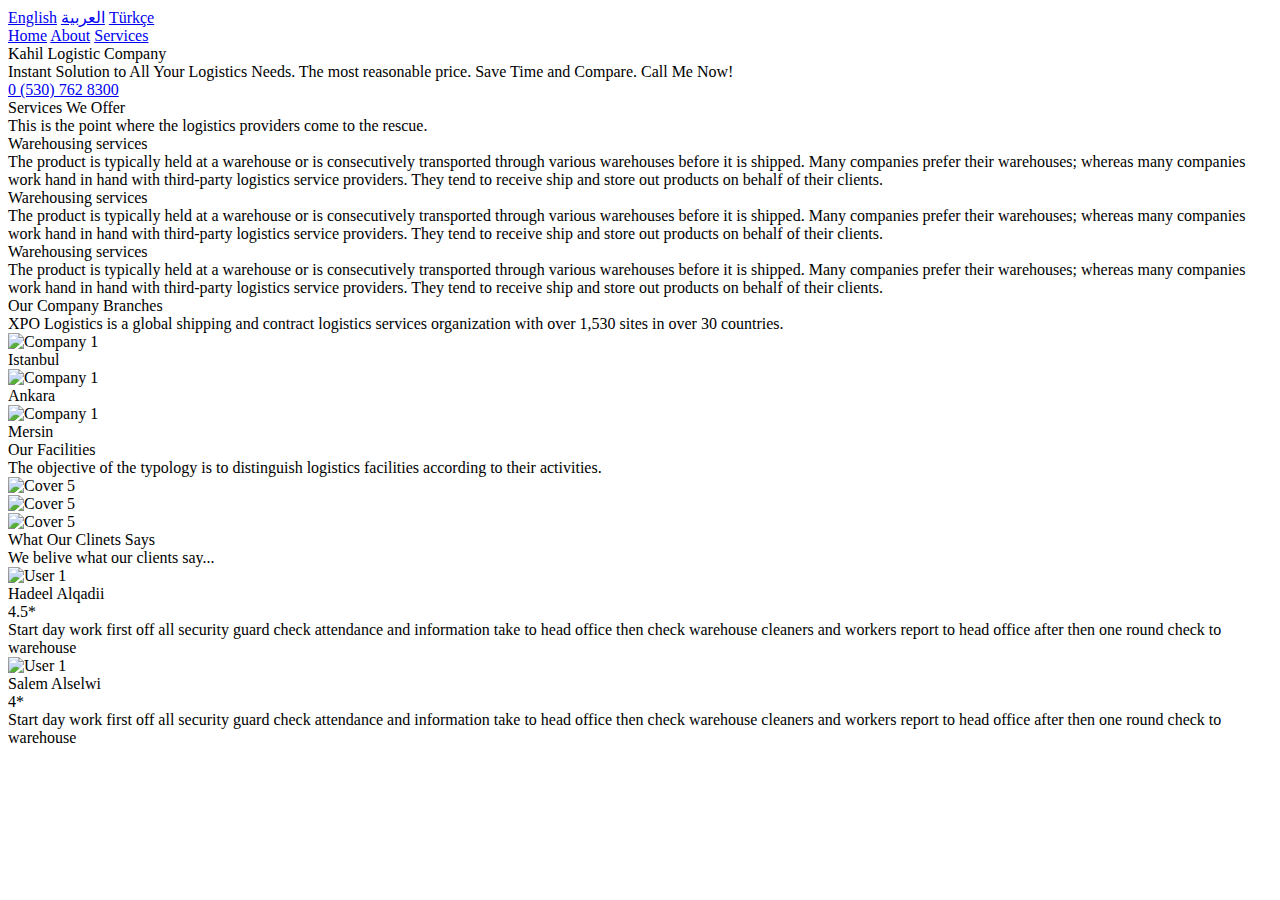
==== index.html @ ea57c843 "Update index.html" ====
<!DOCTYPE html>
<html lang="en">

<head>
    <meta charset="UTF-8">
    <meta http-equiv="X-UA-Compatible" content="IE=edge">
    <meta name="viewport" content="width=device-width, initial-scale=1.0">
    <title>Kahil Logistic</title>
</head>

<body>
    <header>
        <nav>
            <div>
                <div class="logo"></div>
                <div class="languages">
                    <a title="English" href="#!">English</a>
                    <a title="العربية" href="#!">العربية</a>
                    <a title="Türkçe" href="#!">Türkçe</a>
                </div>
            </div>
            <div>
                <div class="links">
                    <a title="Home" href="#!">Home</a>
                    <a title="About" href="#!">About</a>
                    <a title="Services" href="#!">Services</a>
                </div>
            </div>
        </nav>
        <div class="header">
            <div class="header-title">Kahil Logistic Company</div>
            <div class="header-desc">Instant Solution to All Your Logistics Needs. The most reasonable price. Save Time
                and Compare. Call Me Now!</div>
            <a href="tel:+905307628300" class="mx-phone-button">0 (530) 762 8300</a>
        </div>
    </header>
    <section class="services">
        <div class="section-title">Services We Offer</div>
        <div class="section-desc">This is the point where the logistics providers come to the rescue.</div>
        <div class="row">
            <div class="card">
                <div class="card-title">Warehousing services</div>
                <div class="card-desc">The product is typically held at a warehouse or is consecutively transported
                    through various warehouses before it is shipped. Many companies prefer their warehouses; whereas
                    many companies work hand in hand with third-party logistics service providers. They tend to receive
                    ship and store out products on behalf of their clients.</div>
            </div>
            <div class="card">
                <div class="card-title">Warehousing services</div>
                <div class="card-desc">The product is typically held at a warehouse or is consecutively transported
                    through various warehouses before it is shipped. Many companies prefer their warehouses; whereas
                    many companies work hand in hand with third-party logistics service providers. They tend to receive
                    ship and store out products on behalf of their clients.</div>
            </div>
            <div class="card">
                <div class="card-title">Warehousing services</div>
                <div class="card-desc">The product is typically held at a warehouse or is consecutively transported
                    through various warehouses before it is shipped. Many companies prefer their warehouses; whereas
                    many companies work hand in hand with third-party logistics service providers. They tend to receive
                    ship and store out products on behalf of their clients.</div>
            </div>
        </div>
    </section>
    <section class="company">
        <div class="section-title">Our Company Branches</div>
        <div class="section-desc">XPO Logistics is a global shipping and contract logistics services organization with over 1,530 sites in over 30 countries.</div>
        <div class="row">
            <div class="image-card">
                <img src="https://www.kahillogistic.com/images/company1.jpg" alt="Company 1">
                <div class="image-layer">Istanbul</div>
            </div>
            <div class="image-card">
                <img src="https://www.kahillogistic.com/images/company2.jpg" alt="Company 1">
                <div class="image-layer">Ankara</div>
            </div>
            <div class="image-card">
                <img src="https://www.kahillogistic.com/images/company3.jpg" alt="Company 1">
                <div class="image-layer">Mersin</div>
            </div>
        </div>
    </section>
    <section class="facilities">
        <div class="section-title">Our Facilities</div>
        <div class="section-desc">The objective of the typology is to distinguish logistics facilities according to their activities.</div>
        <div class="row">
            <div class="image-round">
                <img src="https://www.kahillogistic.com/images/cover5.jpg" alt="Cover 5">
            </div>
            <div class="image-round">
                <img src="https://www.kahillogistic.com/images/cover6.jpg" alt="Cover 5">
            </div>
            <div class="image-round">
                <img src="https://www.kahillogistic.com/images/cover7.jpg" alt="Cover 5">
            </div>
        </div>
    </section>
    <section class="testimonials">
        <div class="section-title">What Our Clinets Says</div>
        <div class="section-desc">We belive what our clients say...</div>
        <div class="row">
            <div class="comment">
                <div class="user-image">
                    <img src="https://www.kahillogistic.com/images/user1.jpg" alt="User 1">
                </div>
                <div class="user-name">Hadeel Alqadii</div>
                <div class="stars">4.5*</div>
                <div class="comment-text">Start day work first off all security guard check attendance and information take to head office then check warehouse cleaners and workers report to head office after then one round check to warehouse</div>
            </div>
            <div class="comment">
                <div class="user-image">
                    <img src="https://www.kahillogistic.com/images/user1.jpg" alt="User 1">
                </div>
                <div class="user-name">Salem Alselwi</div>
                <div class="stars">4*</div>
                <div class="comment-text">Start day work first off all security guard check attendance and information take to head office then check warehouse cleaners and workers report to head office after then one round check to warehouse</div>
            </div>
        </div>
    </section>
</body>

</html>
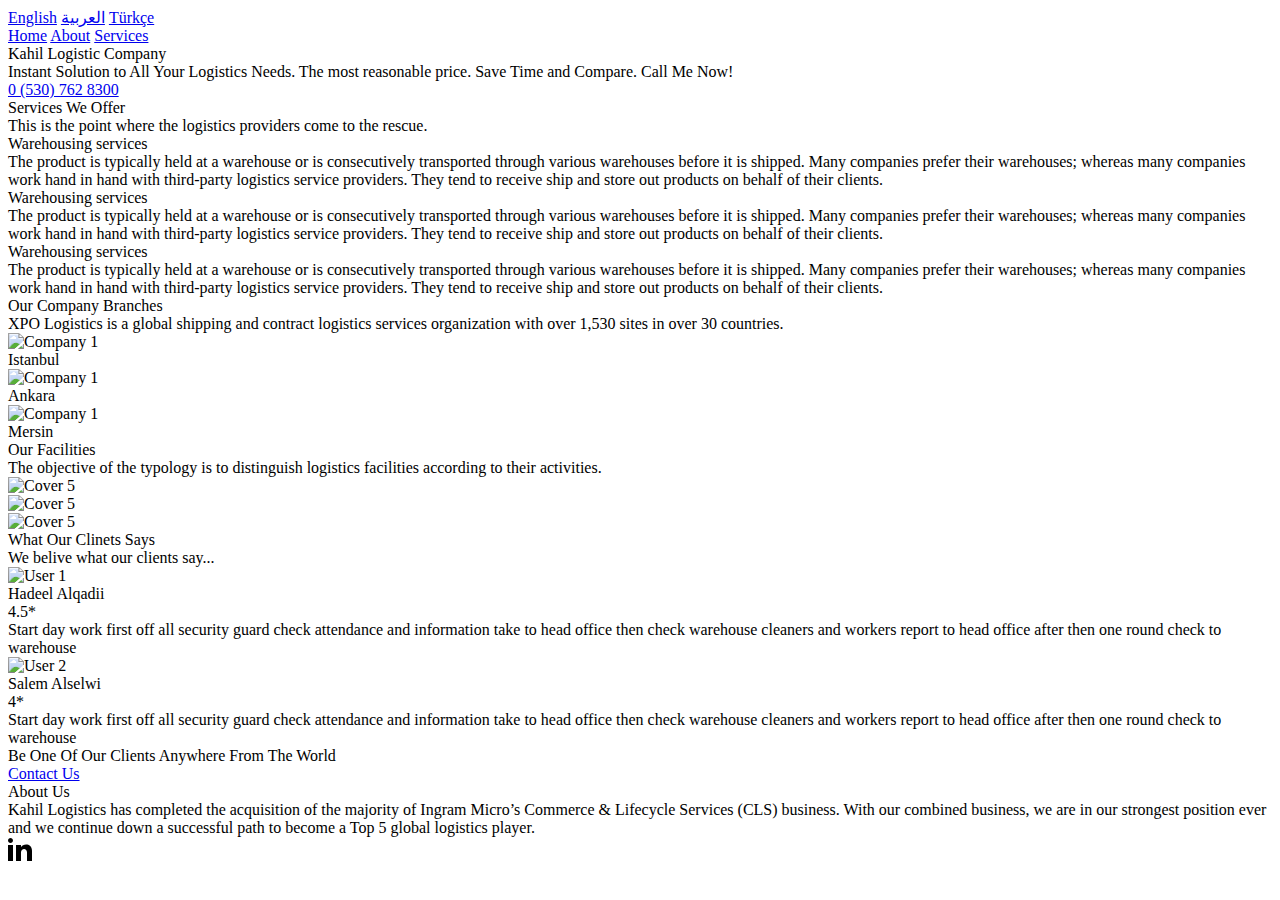
==== commit e888a588: "Update index.html" ====
--- a/index.html
+++ b/index.html
@@ -63,7 +63,8 @@
     </section>
     <section class="company">
         <div class="section-title">Our Company Branches</div>
-        <div class="section-desc">XPO Logistics is a global shipping and contract logistics services organization with over 1,530 sites in over 30 countries.</div>
+        <div class="section-desc">XPO Logistics is a global shipping and contract logistics services organization with
+            over 1,530 sites in over 30 countries.</div>
         <div class="row">
             <div class="image-card">
                 <img src="https://www.kahillogistic.com/images/company1.jpg" alt="Company 1">
@@ -81,7 +82,8 @@
     </section>
     <section class="facilities">
         <div class="section-title">Our Facilities</div>
-        <div class="section-desc">The objective of the typology is to distinguish logistics facilities according to their activities.</div>
+        <div class="section-desc">The objective of the typology is to distinguish logistics facilities according to
+            their activities.</div>
         <div class="row">
             <div class="image-round">
                 <img src="https://www.kahillogistic.com/images/cover5.jpg" alt="Cover 5">
@@ -104,18 +106,40 @@
                 </div>
                 <div class="user-name">Hadeel Alqadii</div>
                 <div class="stars">4.5*</div>
-                <div class="comment-text">Start day work first off all security guard check attendance and information take to head office then check warehouse cleaners and workers report to head office after then one round check to warehouse</div>
+                <div class="comment-text">Start day work first off all security guard check attendance and information
+                    take to head office then check warehouse cleaners and workers report to head office after then one
+                    round check to warehouse</div>
             </div>
             <div class="comment">
                 <div class="user-image">
-                    <img src="https://www.kahillogistic.com/images/user1.jpg" alt="User 1">
+                    <img src="https://www.kahillogistic.com/images/user2.jpg" alt="User 2">
                 </div>
                 <div class="user-name">Salem Alselwi</div>
                 <div class="stars">4*</div>
-                <div class="comment-text">Start day work first off all security guard check attendance and information take to head office then check warehouse cleaners and workers report to head office after then one round check to warehouse</div>
+                <div class="comment-text">Start day work first off all security guard check attendance and information
+                    take to head office then check warehouse cleaners and workers report to head office after then one
+                    round check to warehouse</div>
             </div>
         </div>
     </section>
+    <section class="cta">
+        <div class="cta-text">Be One Of Our Clients Anywhere From The World</div>
+        <a href="tel:+905307628300">Contact Us</a>
+    </section>
+    <footer>
+        <div class="footer-title">About Us</div>
+        <div class="footer-desc">Kahil Logistics has completed the acquisition of the majority of Ingram Micro’s
+            Commerce & Lifecycle
+            Services (CLS) business. With our combined business, we are in our strongest position ever
+            and we continue down a successful path to become a Top 5 global logistics player.</div>
+        <a href="https://www.linkedin.com/in/marwah-kahil">
+            <svg xmlns="http://www.w3.org/2000/svg" width="24" height="24" viewBox="0 0 24 24">
+                <path
+                    d="M4.98 3.5c0 1.381-1.11 2.5-2.48 2.5s-2.48-1.119-2.48-2.5c0-1.38 1.11-2.5 2.48-2.5s2.48 1.12 2.48 2.5zm.02 4.5h-5v16h5v-16zm7.982 0h-4.968v16h4.969v-8.399c0-4.67 6.029-5.052 6.029 0v8.399h4.988v-10.131c0-7.88-8.922-7.593-11.018-3.714v-2.155z">
+                </path>
+            </svg>
+        </a>
+    </footer>
 </body>
 
 </html>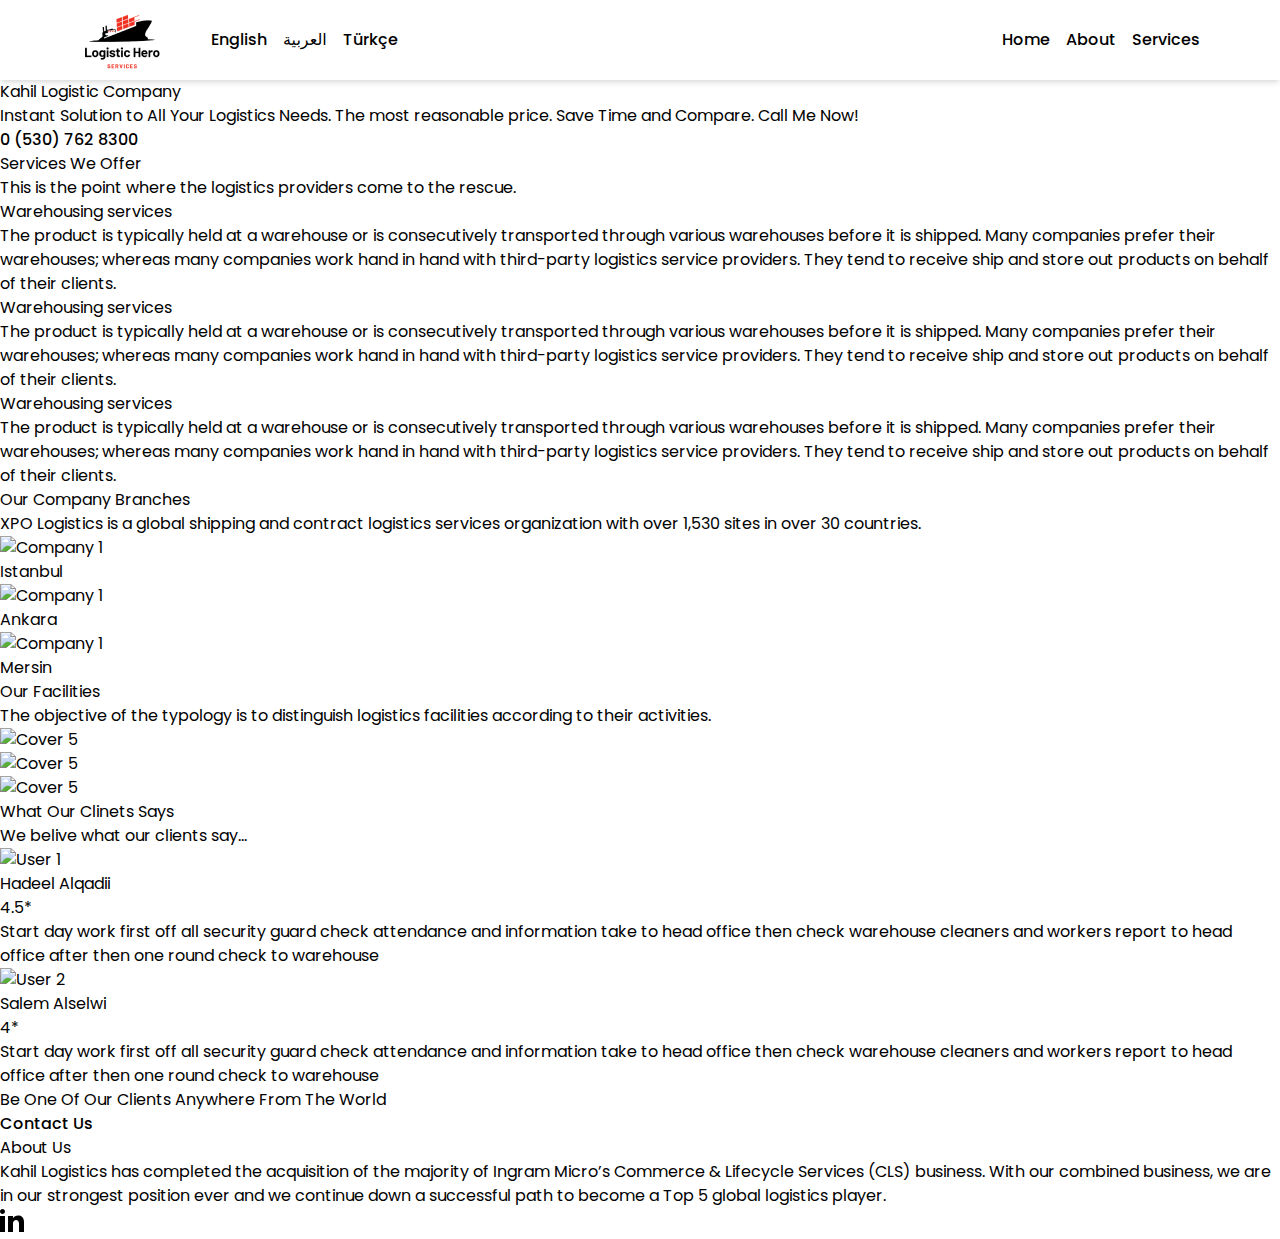
==== commit 346df985: "Navbar updated" ====
--- a/index.html
+++ b/index.html
@@ -6,13 +6,16 @@
     <meta http-equiv="X-UA-Compatible" content="IE=edge">
     <meta name="viewport" content="width=device-width, initial-scale=1.0">
     <title>Kahil Logistic</title>
+    <link rel="stylesheet" href="/css/style.min.css">
 </head>
 
 <body>
     <header>
         <nav>
-            <div>
-                <div class="logo"></div>
+            <div class="flex">
+                <a title="Kahil Logistic" href="#!" class="logo">
+                    <img src="/images/logo.webp" alt="Kahil Logistic">
+                </a>
                 <div class="languages">
                     <a title="English" href="#!">English</a>
                     <a title="العربية" href="#!">العربية</a>
--- a/css/style.min.css
+++ b/css/style.min.css
@@ -0,0 +1,2 @@
+@import url("https://fonts.googleapis.com/css2?family=Poppins:wght@400;500&display=swap");*{margin:0;padding:0;font-family:"Poppins",system-ui,sans-serif;line-height:1.5;-webkit-tap-highlight-color:transparent;-webkit-box-sizing:border-box;box-sizing:border-box}html,body{background-color:#fff;color:#000}a,button{text-decoration:none;background-color:initial;color:#000;font-size:1rem;font-weight:500;-webkit-transition:all .3s;transition:all .3s;-webkit-user-select:none;-moz-user-select:none;-ms-user-select:none;user-select:none;cursor:pointer}img{height:100%}.flex{display:-webkit-box;display:-ms-flexbox;display:flex;-webkit-box-align:center;-ms-flex-align:center;align-items:center}nav{background-color:#fff;height:5rem;padding:0 5rem;display:-webkit-box;display:-ms-flexbox;display:flex;-webkit-box-align:center;-ms-flex-align:center;align-items:center;-webkit-box-pack:justify;-ms-flex-pack:justify;justify-content:space-between;-webkit-box-shadow:rgba(0,0,0,0.1) 0px 4px 6px -1px,rgba(0,0,0,0.06) 0px 2px 4px -1px;box-shadow:rgba(0,0,0,0.1) 0px 4px 6px -1px,rgba(0,0,0,0.06) 0px 2px 4px -1px}nav .languages{display:-webkit-box;display:-ms-flexbox;display:flex;-webkit-box-align:center;-ms-flex-align:center;align-items:center;margin-left:3rem}nav .languages a{margin-right:1rem}nav .languages a:hover{color:#ff0000}nav .languages a:last-child{margin-right:0}nav .links{display:-webkit-box;display:-ms-flexbox;display:flex;-webkit-box-align:center;-ms-flex-align:center;align-items:center}nav .links a{margin-right:1rem}nav .links a:hover{color:#ff0000}nav .links a:last-child{margin-right:0}.logo{display:-webkit-box;display:-ms-flexbox;display:flex;-webkit-box-align:center;-ms-flex-align:center;align-items:center;-webkit-box-pack:center;-ms-flex-pack:center;justify-content:center;height:4rem}
+/*# sourceMappingURL=style.min.css.map */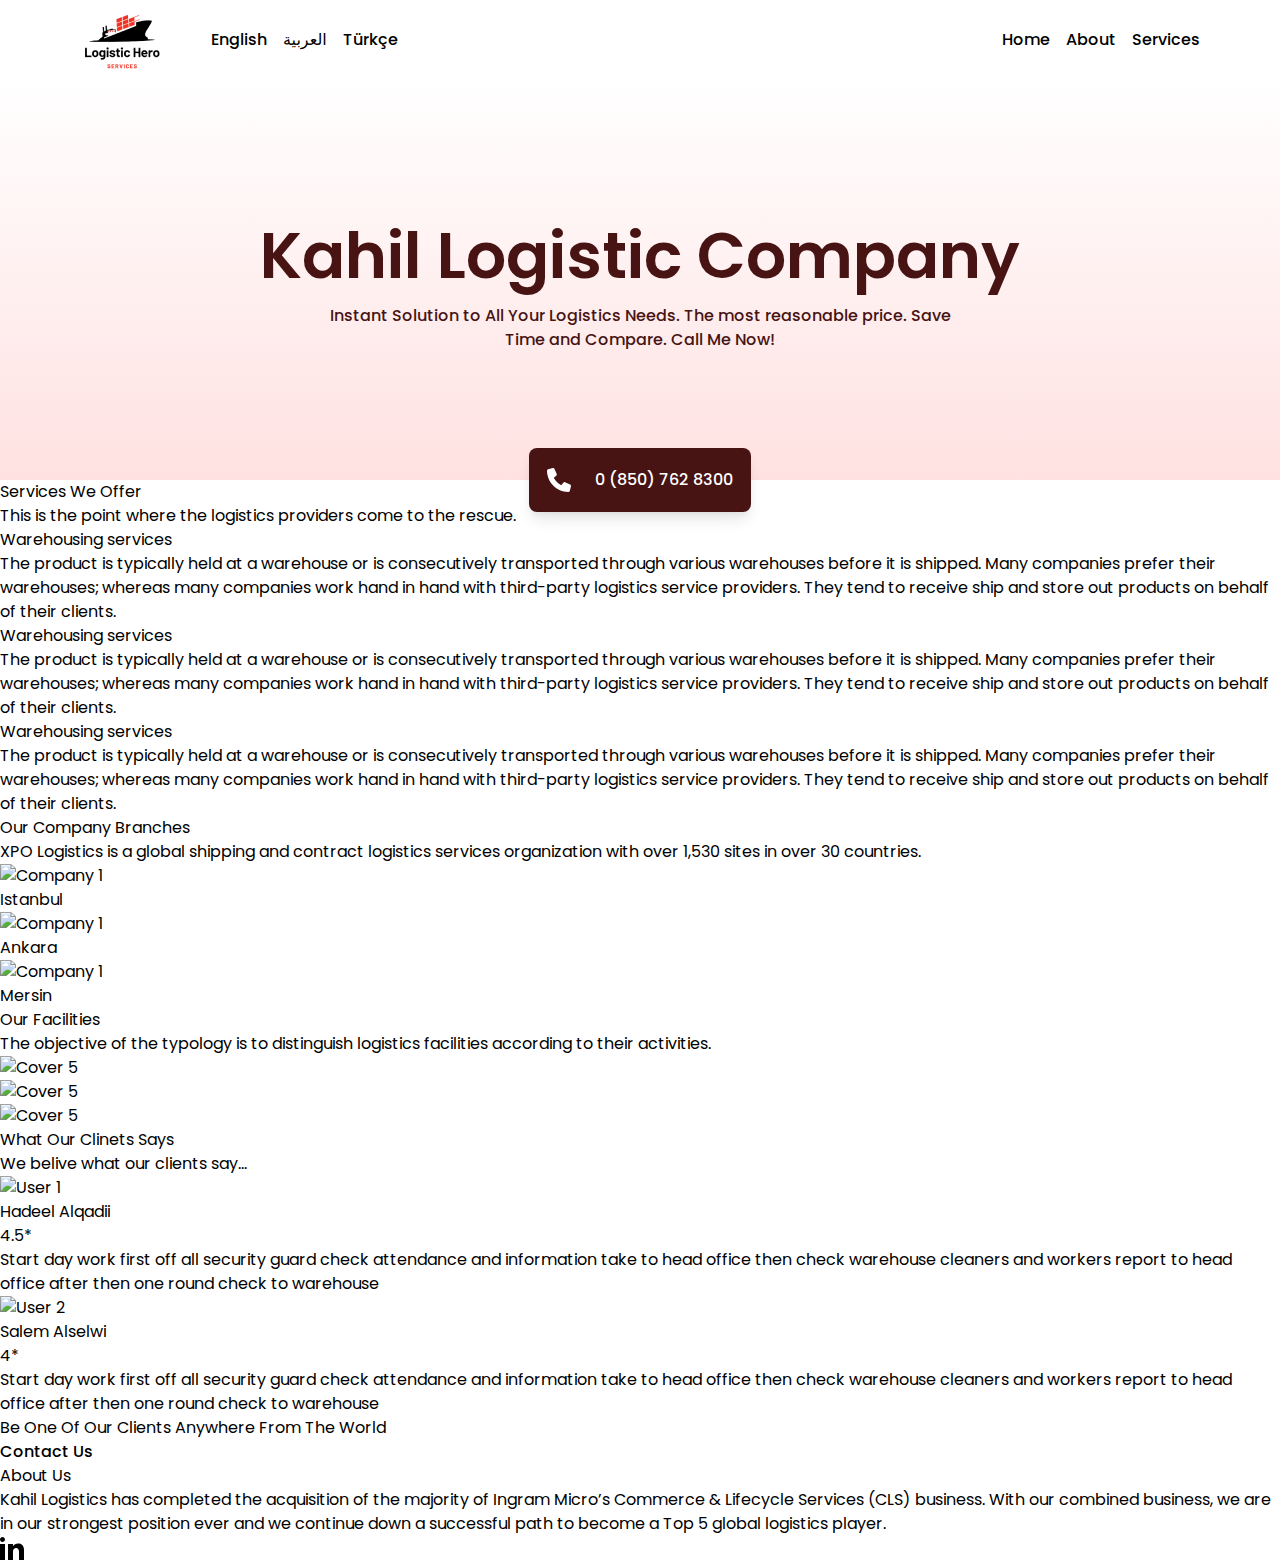
==== commit 665a10fd: "The design of the header section has been updated." ====
--- a/index.html
+++ b/index.html
@@ -31,10 +31,17 @@
             </div>
         </nav>
         <div class="header">
-            <div class="header-title">Kahil Logistic Company</div>
-            <div class="header-desc">Instant Solution to All Your Logistics Needs. The most reasonable price. Save Time
-                and Compare. Call Me Now!</div>
-            <a href="tel:+905307628300" class="mx-phone-button">0 (530) 762 8300</a>
+            <h1 class="header-title">Kahil Logistic Company</h1>
+            <p class="header-desc">Instant Solution to All Your Logistics Needs. The most reasonable price. Save Time
+                and Compare. Call Me Now!</p>
+            <a title="Call Me Now!" href="tel:+905307628300" class="mx-phone-button">
+                <svg xmlns="http://www.w3.org/2000/svg" viewBox="0 0 512 512">
+                    <path
+                        d="M511.2 387l-23.25 100.8c-3.266 14.25-15.79 24.22-30.46 24.22C205.2 512 0 306.8 0 54.5c0-14.66 9.969-27.2 24.22-30.45l100.8-23.25C139.7-2.602 154.7 5.018 160.8 18.92l46.52 108.5c5.438 12.78 1.77 27.67-8.98 36.45L144.5 207.1c33.98 69.22 90.26 125.5 159.5 159.5l44.08-53.8c8.688-10.78 23.69-14.51 36.47-8.975l108.5 46.51C506.1 357.2 514.6 372.4 511.2 387z">
+                    </path>
+                </svg>
+                <span>0 (850) 762 8300</span>
+            </a>
         </div>
     </header>
     <section class="services">
--- a/css/style.min.css
+++ b/css/style.min.css
@@ -1,2 +1,2 @@
-@import url("https://fonts.googleapis.com/css2?family=Poppins:wght@400;500&display=swap");*{margin:0;padding:0;font-family:"Poppins",system-ui,sans-serif;line-height:1.5;-webkit-tap-highlight-color:transparent;-webkit-box-sizing:border-box;box-sizing:border-box}html,body{background-color:#fff;color:#000}a,button{text-decoration:none;background-color:initial;color:#000;font-size:1rem;font-weight:500;-webkit-transition:all .3s;transition:all .3s;-webkit-user-select:none;-moz-user-select:none;-ms-user-select:none;user-select:none;cursor:pointer}img{height:100%}.flex{display:-webkit-box;display:-ms-flexbox;display:flex;-webkit-box-align:center;-ms-flex-align:center;align-items:center}nav{background-color:#fff;height:5rem;padding:0 5rem;display:-webkit-box;display:-ms-flexbox;display:flex;-webkit-box-align:center;-ms-flex-align:center;align-items:center;-webkit-box-pack:justify;-ms-flex-pack:justify;justify-content:space-between;-webkit-box-shadow:rgba(0,0,0,0.1) 0px 4px 6px -1px,rgba(0,0,0,0.06) 0px 2px 4px -1px;box-shadow:rgba(0,0,0,0.1) 0px 4px 6px -1px,rgba(0,0,0,0.06) 0px 2px 4px -1px}nav .languages{display:-webkit-box;display:-ms-flexbox;display:flex;-webkit-box-align:center;-ms-flex-align:center;align-items:center;margin-left:3rem}nav .languages a{margin-right:1rem}nav .languages a:hover{color:#ff0000}nav .languages a:last-child{margin-right:0}nav .links{display:-webkit-box;display:-ms-flexbox;display:flex;-webkit-box-align:center;-ms-flex-align:center;align-items:center}nav .links a{margin-right:1rem}nav .links a:hover{color:#ff0000}nav .links a:last-child{margin-right:0}.logo{display:-webkit-box;display:-ms-flexbox;display:flex;-webkit-box-align:center;-ms-flex-align:center;align-items:center;-webkit-box-pack:center;-ms-flex-pack:center;justify-content:center;height:4rem}
+@import url("https://fonts.googleapis.com/css2?family=Poppins:wght@400;500;600&display=swap");*{margin:0;padding:0;font-family:"Poppins",system-ui,sans-serif;line-height:1.5;-webkit-tap-highlight-color:transparent;-webkit-box-sizing:border-box;box-sizing:border-box}html,body{background-color:#fff;color:#000}a,button{text-decoration:none;background-color:initial;color:#000;display:-webkit-inline-box;display:-ms-inline-flexbox;display:inline-flex;-webkit-box-align:center;-ms-flex-align:center;align-items:center;-webkit-box-pack:center;-ms-flex-pack:center;justify-content:center;font-size:1rem;font-weight:500;-webkit-transition:all .3s;transition:all .3s;-webkit-user-select:none;-moz-user-select:none;-ms-user-select:none;user-select:none;cursor:pointer}img{height:100%}.flex{display:-webkit-box;display:-ms-flexbox;display:flex;-webkit-box-align:center;-ms-flex-align:center;align-items:center}nav{background-color:#fff;height:5rem;padding:0 5rem;display:-webkit-box;display:-ms-flexbox;display:flex;-webkit-box-align:center;-ms-flex-align:center;align-items:center;-webkit-box-pack:justify;-ms-flex-pack:justify;justify-content:space-between;-webkit-box-shadow:rgba(0,0,0,0.1) 0px 10px 15px -3px,rgba(0,0,0,0.05) 0px 4px 6px -2px;box-shadow:rgba(0,0,0,0.1) 0px 10px 15px -3px,rgba(0,0,0,0.05) 0px 4px 6px -2px;position:relative}nav .languages{display:-webkit-box;display:-ms-flexbox;display:flex;-webkit-box-align:center;-ms-flex-align:center;align-items:center;margin-left:3rem}nav .languages a{margin-right:1rem}nav .languages a:hover{color:#ff0000}nav .languages a:last-child{margin-right:0}nav .links{display:-webkit-box;display:-ms-flexbox;display:flex;-webkit-box-align:center;-ms-flex-align:center;align-items:center}nav .links a{margin-right:1rem}nav .links a:hover{color:#ff0000}nav .links a:last-child{margin-right:0}.logo{display:-webkit-box;display:-ms-flexbox;display:flex;-webkit-box-align:center;-ms-flex-align:center;align-items:center;-webkit-box-pack:center;-ms-flex-pack:center;justify-content:center;height:4rem}.header{display:-webkit-box;display:-ms-flexbox;display:flex;-webkit-box-orient:vertical;-webkit-box-direction:normal;-ms-flex-direction:column;flex-direction:column;-webkit-box-align:center;-ms-flex-align:center;align-items:center;-webkit-box-pack:center;-ms-flex-pack:center;justify-content:center;padding:8rem 0;color:#471313;background:#ffe1e1;background:-webkit-gradient(linear, left top, left bottom, from(#fff), to(#ffe1e1));background:linear-gradient(180deg, #fff, #ffe1e1);position:relative}.header .header-title{font-size:4rem;font-weight:600}.header .header-desc{font-size:1rem;font-weight:500;max-width:40rem;text-align:center}.header .mx-phone-button{position:absolute;height:4rem;padding:0 1.125rem;border-radius:0.5rem;font-size:1rem;font-weight:500;bottom:-2rem;background-color:#471313;color:#fff;-webkit-box-shadow:rgba(0,0,0,0.1) 0px 10px 15px -3px,rgba(0,0,0,0.05) 0px 4px 6px -2px;box-shadow:rgba(0,0,0,0.1) 0px 10px 15px -3px,rgba(0,0,0,0.05) 0px 4px 6px -2px}.header .mx-phone-button:hover{background-color:#fff;color:#471313}.header .mx-phone-button:hover svg{fill:#471313}.header .mx-phone-button svg{width:1.5rem;height:1.5rem;margin-right:1.5rem;fill:#fff;-webkit-transition:fill .3s;transition:fill .3s}
 /*# sourceMappingURL=style.min.css.map */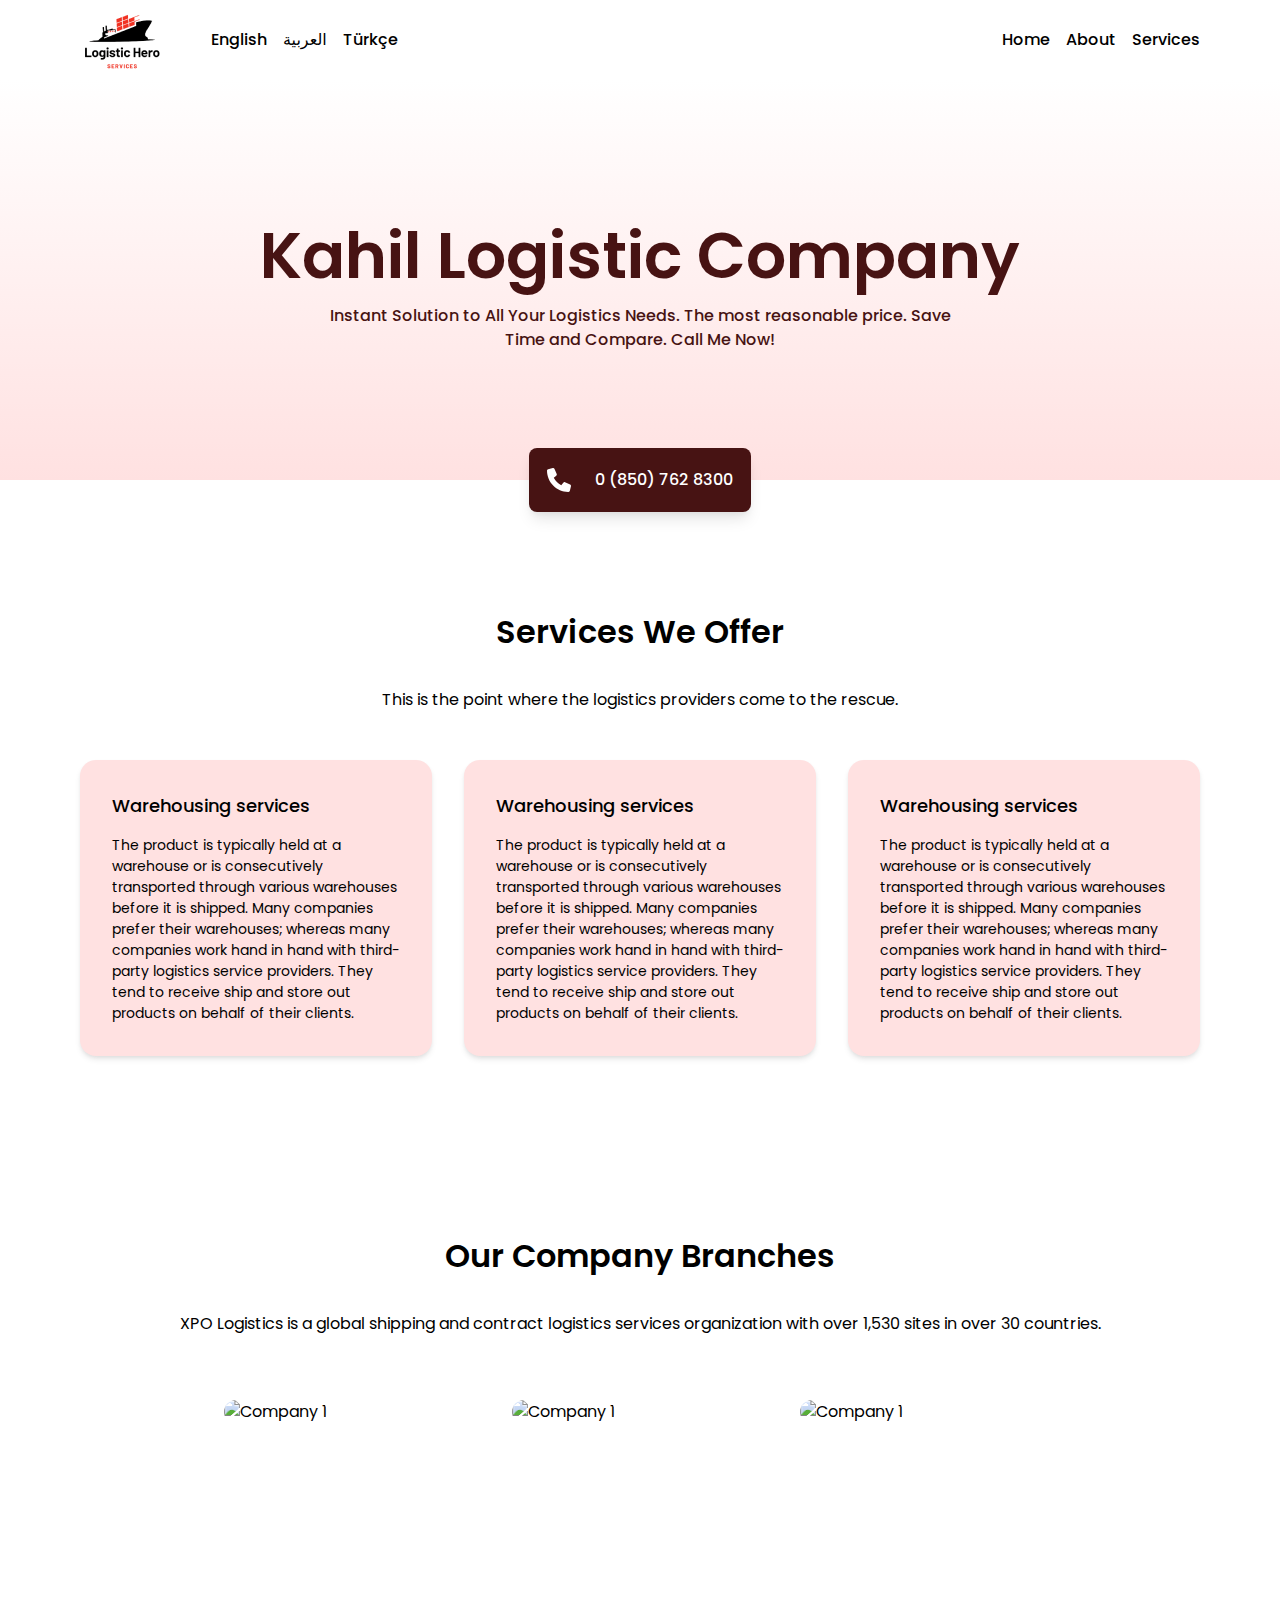
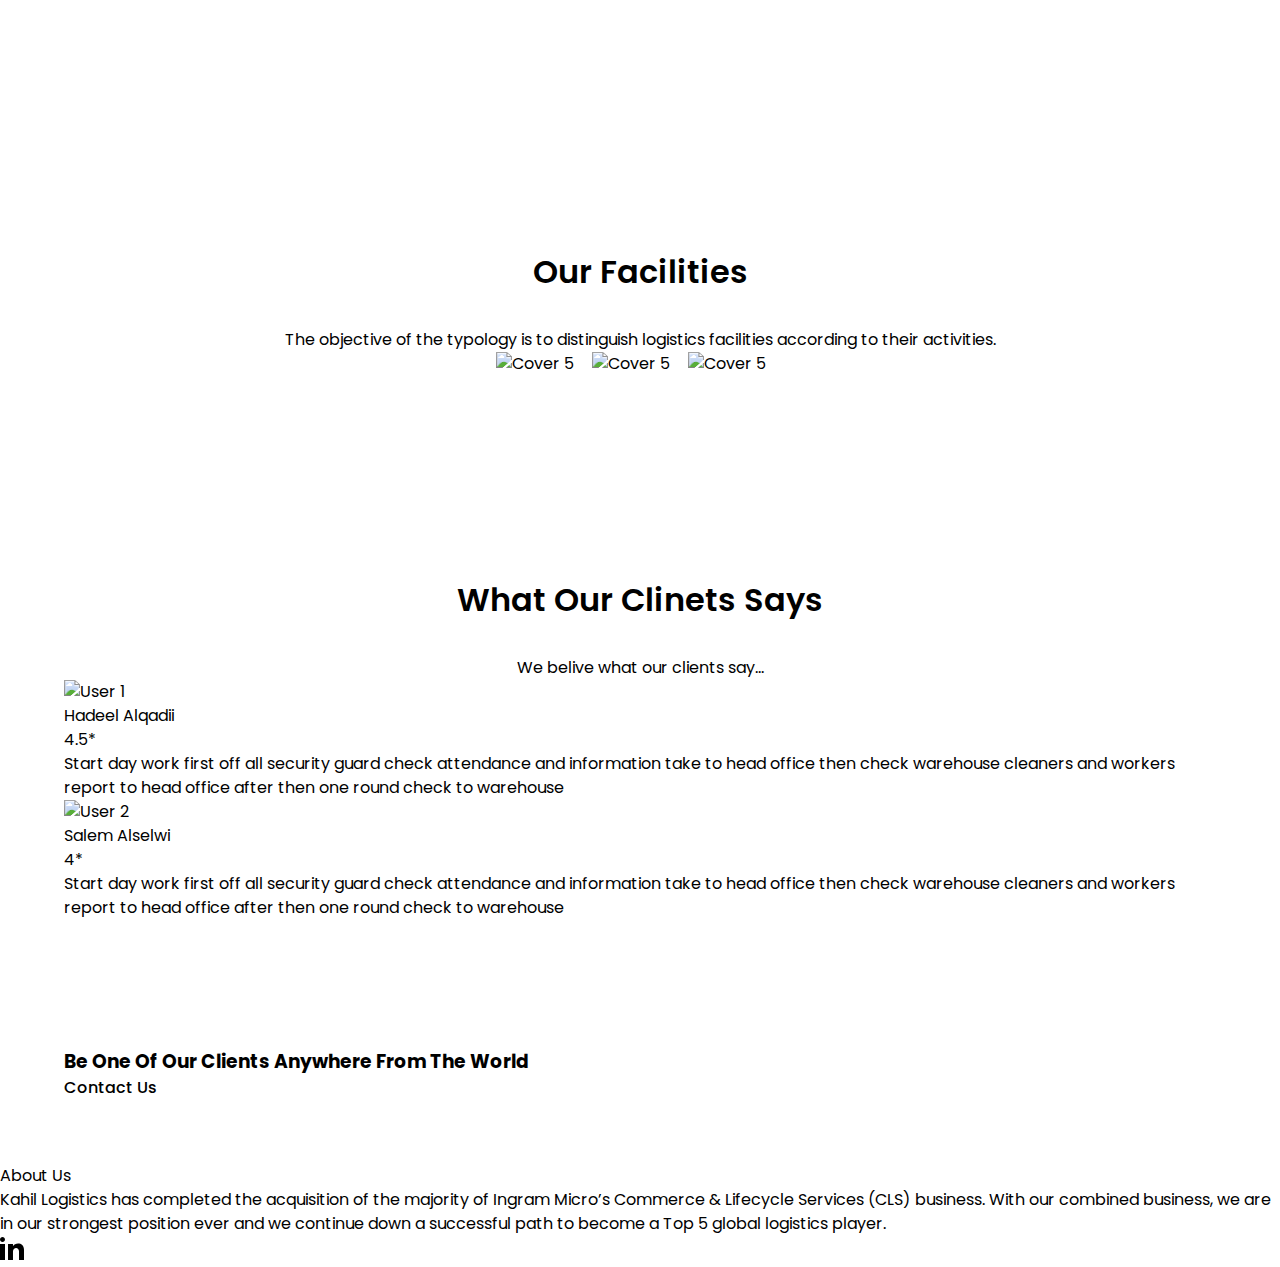
==== commit 03b80fbd: "CSS fixes have been made." ====
--- a/index.html
+++ b/index.html
@@ -45,8 +45,8 @@
         </div>
     </header>
     <section class="services">
-        <div class="section-title">Services We Offer</div>
-        <div class="section-desc">This is the point where the logistics providers come to the rescue.</div>
+        <h2 class="section-title">Services We Offer</h2>
+        <p class="section-desc">This is the point where the logistics providers come to the rescue.</p>
         <div class="row">
             <div class="card">
                 <div class="card-title">Warehousing services</div>
@@ -72,28 +72,28 @@
         </div>
     </section>
     <section class="company">
-        <div class="section-title">Our Company Branches</div>
-        <div class="section-desc">XPO Logistics is a global shipping and contract logistics services organization with
-            over 1,530 sites in over 30 countries.</div>
+        <h2 class="section-title">Our Company Branches</h2>
+        <p class="section-desc">XPO Logistics is a global shipping and contract logistics services organization with
+            over 1,530 sites in over 30 countries.</p>
         <div class="row">
             <div class="image-card">
                 <img src="https://www.kahillogistic.com/images/company1.jpg" alt="Company 1">
-                <div class="image-layer">Istanbul</div>
+                <div class="image-layer"><span>Istanbul</span></div>
             </div>
             <div class="image-card">
                 <img src="https://www.kahillogistic.com/images/company2.jpg" alt="Company 1">
-                <div class="image-layer">Ankara</div>
+                <div class="image-layer"><span>Ankara</span></div>
             </div>
             <div class="image-card">
                 <img src="https://www.kahillogistic.com/images/company3.jpg" alt="Company 1">
-                <div class="image-layer">Mersin</div>
+                <div class="image-layer"><span>Mersin</span></div>
             </div>
         </div>
     </section>
     <section class="facilities">
-        <div class="section-title">Our Facilities</div>
-        <div class="section-desc">The objective of the typology is to distinguish logistics facilities according to
-            their activities.</div>
+        <h2 class="section-title">Our Facilities</h2>
+        <p class="section-desc">The objective of the typology is to distinguish logistics facilities according to
+            their activities.</p>
         <div class="row">
             <div class="image-round">
                 <img src="https://www.kahillogistic.com/images/cover5.jpg" alt="Cover 5">
@@ -107,8 +107,8 @@
         </div>
     </section>
     <section class="testimonials">
-        <div class="section-title">What Our Clinets Says</div>
-        <div class="section-desc">We belive what our clients say...</div>
+        <h2 class="section-title">What Our Clinets Says</h2>
+        <p class="section-desc">We belive what our clients say...</p>
         <div class="row">
             <div class="comment">
                 <div class="user-image">
@@ -133,7 +133,7 @@
         </div>
     </section>
     <section class="cta">
-        <div class="cta-text">Be One Of Our Clients Anywhere From The World</div>
+        <h3 class="cta-text">Be One Of Our Clients Anywhere From The World</h3>
         <a href="tel:+905307628300">Contact Us</a>
     </section>
     <footer>
--- a/css/style.min.css
+++ b/css/style.min.css
@@ -1,2 +1,2 @@
-@import url("https://fonts.googleapis.com/css2?family=Poppins:wght@400;500;600&display=swap");*{margin:0;padding:0;font-family:"Poppins",system-ui,sans-serif;line-height:1.5;-webkit-tap-highlight-color:transparent;-webkit-box-sizing:border-box;box-sizing:border-box}html,body{background-color:#fff;color:#000}a,button{text-decoration:none;background-color:initial;color:#000;display:-webkit-inline-box;display:-ms-inline-flexbox;display:inline-flex;-webkit-box-align:center;-ms-flex-align:center;align-items:center;-webkit-box-pack:center;-ms-flex-pack:center;justify-content:center;font-size:1rem;font-weight:500;-webkit-transition:all .3s;transition:all .3s;-webkit-user-select:none;-moz-user-select:none;-ms-user-select:none;user-select:none;cursor:pointer}img{height:100%}.flex{display:-webkit-box;display:-ms-flexbox;display:flex;-webkit-box-align:center;-ms-flex-align:center;align-items:center}nav{background-color:#fff;height:5rem;padding:0 5rem;display:-webkit-box;display:-ms-flexbox;display:flex;-webkit-box-align:center;-ms-flex-align:center;align-items:center;-webkit-box-pack:justify;-ms-flex-pack:justify;justify-content:space-between;-webkit-box-shadow:rgba(0,0,0,0.1) 0px 10px 15px -3px,rgba(0,0,0,0.05) 0px 4px 6px -2px;box-shadow:rgba(0,0,0,0.1) 0px 10px 15px -3px,rgba(0,0,0,0.05) 0px 4px 6px -2px;position:relative}nav .languages{display:-webkit-box;display:-ms-flexbox;display:flex;-webkit-box-align:center;-ms-flex-align:center;align-items:center;margin-left:3rem}nav .languages a{margin-right:1rem}nav .languages a:hover{color:#ff0000}nav .languages a:last-child{margin-right:0}nav .links{display:-webkit-box;display:-ms-flexbox;display:flex;-webkit-box-align:center;-ms-flex-align:center;align-items:center}nav .links a{margin-right:1rem}nav .links a:hover{color:#ff0000}nav .links a:last-child{margin-right:0}.logo{display:-webkit-box;display:-ms-flexbox;display:flex;-webkit-box-align:center;-ms-flex-align:center;align-items:center;-webkit-box-pack:center;-ms-flex-pack:center;justify-content:center;height:4rem}.header{display:-webkit-box;display:-ms-flexbox;display:flex;-webkit-box-orient:vertical;-webkit-box-direction:normal;-ms-flex-direction:column;flex-direction:column;-webkit-box-align:center;-ms-flex-align:center;align-items:center;-webkit-box-pack:center;-ms-flex-pack:center;justify-content:center;padding:8rem 0;color:#471313;background:#ffe1e1;background:-webkit-gradient(linear, left top, left bottom, from(#fff), to(#ffe1e1));background:linear-gradient(180deg, #fff, #ffe1e1);position:relative}.header .header-title{font-size:4rem;font-weight:600}.header .header-desc{font-size:1rem;font-weight:500;max-width:40rem;text-align:center}.header .mx-phone-button{position:absolute;height:4rem;padding:0 1.125rem;border-radius:0.5rem;font-size:1rem;font-weight:500;bottom:-2rem;background-color:#471313;color:#fff;-webkit-box-shadow:rgba(0,0,0,0.1) 0px 10px 15px -3px,rgba(0,0,0,0.05) 0px 4px 6px -2px;box-shadow:rgba(0,0,0,0.1) 0px 10px 15px -3px,rgba(0,0,0,0.05) 0px 4px 6px -2px}.header .mx-phone-button:hover{background-color:#fff;color:#471313}.header .mx-phone-button:hover svg{fill:#471313}.header .mx-phone-button svg{width:1.5rem;height:1.5rem;margin-right:1.5rem;fill:#fff;-webkit-transition:fill .3s;transition:fill .3s}
+@import url("https://fonts.googleapis.com/css2?family=Poppins:wght@400;500;600&display=swap");*{margin:0;padding:0;font-family:"Poppins",system-ui,sans-serif;line-height:1.5;-webkit-tap-highlight-color:transparent;-webkit-box-sizing:border-box;box-sizing:border-box}html,body{background-color:#fff;color:#000}a,button{text-decoration:none;background-color:initial;color:#000;display:-webkit-inline-box;display:-ms-inline-flexbox;display:inline-flex;-webkit-box-align:center;-ms-flex-align:center;align-items:center;-webkit-box-pack:center;-ms-flex-pack:center;justify-content:center;font-size:1rem;font-weight:500;-webkit-transition:all .3s;transition:all .3s;-webkit-user-select:none;-moz-user-select:none;-ms-user-select:none;user-select:none;cursor:pointer}img{height:100%}.flex{display:-webkit-box;display:-ms-flexbox;display:flex;-webkit-box-align:center;-ms-flex-align:center;align-items:center}nav{background-color:#fff;height:5rem;padding:0 5rem;display:-webkit-box;display:-ms-flexbox;display:flex;-webkit-box-align:center;-ms-flex-align:center;align-items:center;-webkit-box-pack:justify;-ms-flex-pack:justify;justify-content:space-between;-webkit-box-shadow:rgba(0,0,0,0.1) 0px 10px 15px -3px,rgba(0,0,0,0.05) 0px 4px 6px -2px;box-shadow:rgba(0,0,0,0.1) 0px 10px 15px -3px,rgba(0,0,0,0.05) 0px 4px 6px -2px;position:relative}nav .languages{display:-webkit-box;display:-ms-flexbox;display:flex;-webkit-box-align:center;-ms-flex-align:center;align-items:center;margin-left:3rem}nav .languages a{margin-right:1rem}nav .languages a:hover{color:#ff0000}nav .languages a:last-child{margin-right:0}nav .links{display:-webkit-box;display:-ms-flexbox;display:flex;-webkit-box-align:center;-ms-flex-align:center;align-items:center}nav .links a{margin-right:1rem}nav .links a:hover{color:#ff0000}nav .links a:last-child{margin-right:0}.logo{display:-webkit-box;display:-ms-flexbox;display:flex;-webkit-box-align:center;-ms-flex-align:center;align-items:center;-webkit-box-pack:center;-ms-flex-pack:center;justify-content:center;height:4rem}.header{display:-webkit-box;display:-ms-flexbox;display:flex;-webkit-box-orient:vertical;-webkit-box-direction:normal;-ms-flex-direction:column;flex-direction:column;-webkit-box-align:center;-ms-flex-align:center;align-items:center;-webkit-box-pack:center;-ms-flex-pack:center;justify-content:center;padding:8rem 0;color:#471313;background:#ffe1e1;background:-webkit-gradient(linear, left top, left bottom, from(#fff), to(#ffe1e1));background:linear-gradient(180deg, #fff, #ffe1e1);position:relative}.header .header-title{font-size:4rem;font-weight:600}.header .header-desc{font-size:1rem;font-weight:500;max-width:40rem;text-align:center}.header .mx-phone-button{position:absolute;height:4rem;padding:0 1.125rem;border-radius:0.5rem;font-size:1rem;font-weight:500;bottom:-2rem;background-color:#471313;color:#fff;-webkit-box-shadow:rgba(0,0,0,0.1) 0px 10px 15px -3px,rgba(0,0,0,0.05) 0px 4px 6px -2px;box-shadow:rgba(0,0,0,0.1) 0px 10px 15px -3px,rgba(0,0,0,0.05) 0px 4px 6px -2px}.header .mx-phone-button:hover{background-color:#fff;color:#471313}.header .mx-phone-button:hover svg{fill:#471313}.header .mx-phone-button svg{width:1.5rem;height:1.5rem;margin-right:1.5rem;fill:#fff;-webkit-transition:fill .3s;transition:fill .3s}section{padding:4rem}section.services{padding-top:8rem}section.services .row{-ms-flex-wrap:nowrap;flex-wrap:nowrap;margin:2rem 0}section.company .row{margin:4rem 0}section .section-title{font-size:2rem;font-weight:600;margin-bottom:2rem;text-align:center}section .section-desc{font-size:1rem;text-align:center}.row{display:-webkit-box;display:-ms-flexbox;display:flex;-ms-flex-wrap:wrap;flex-wrap:wrap;-webkit-box-align:center;-ms-flex-align:center;align-items:center;-webkit-box-pack:center;-ms-flex-pack:center;justify-content:center}.card{background:#ffe1e1;font-size:0.875rem;padding:2rem;margin:1rem;border-radius:1rem;-webkit-box-shadow:rgba(0,0,0,0.1) 0px 4px 6px -1px,rgba(0,0,0,0.06) 0px 2px 4px -1px;box-shadow:rgba(0,0,0,0.1) 0px 4px 6px -1px,rgba(0,0,0,0.06) 0px 2px 4px -1px;-webkit-transition:-webkit-box-shadow .3s,-webkit-transform .3s;transition:-webkit-box-shadow .3s,-webkit-transform .3s;transition:box-shadow .3s,transform .3s;transition:box-shadow .3s,transform .3s,-webkit-box-shadow .3s,-webkit-transform .3s}.card .card-title{font-size:1.125rem;font-weight:500;margin-bottom:1rem}.card:hover{-webkit-box-shadow:none;box-shadow:none;-webkit-transform:scale(0.95);transform:scale(0.95)}.image-card{width:16rem;height:16rem;margin-right:2rem;-o-object-fit:cover;object-fit:cover;border-radius:1rem;position:relative}.image-card:last-child{margin-right:0}.image-card img{width:100%;height:100%;border-radius:1rem;margin-bottom:1rem}.image-card .image-layer{position:absolute;top:0;left:0;display:-webkit-box;display:-ms-flexbox;display:flex;-webkit-box-align:center;-ms-flex-align:center;align-items:center;-webkit-box-pack:center;-ms-flex-pack:center;justify-content:center;height:100%;width:100%;color:#fff;border-radius:1rem;background-color:transparent;-webkit-backdrop-filter:initial;backdrop-filter:initial;-webkit-transition:all .3s;transition:all .3s;cursor:pointer}.image-card .image-layer:hover{-webkit-backdrop-filter:blur(0.25rem);backdrop-filter:blur(0.25rem);background-color:rgba(71,19,19,0.75)}.image-card .image-layer:hover span{-webkit-transform:translateY(0);transform:translateY(0)}.image-card .image-layer span{-webkit-transform:translateY(9.5rem);transform:translateY(9.5rem);-webkit-transition:all .3s;transition:all .3s;font-size:1rem;font-weight:600}.image-round{width:6rem;height:6rem}
 /*# sourceMappingURL=style.min.css.map */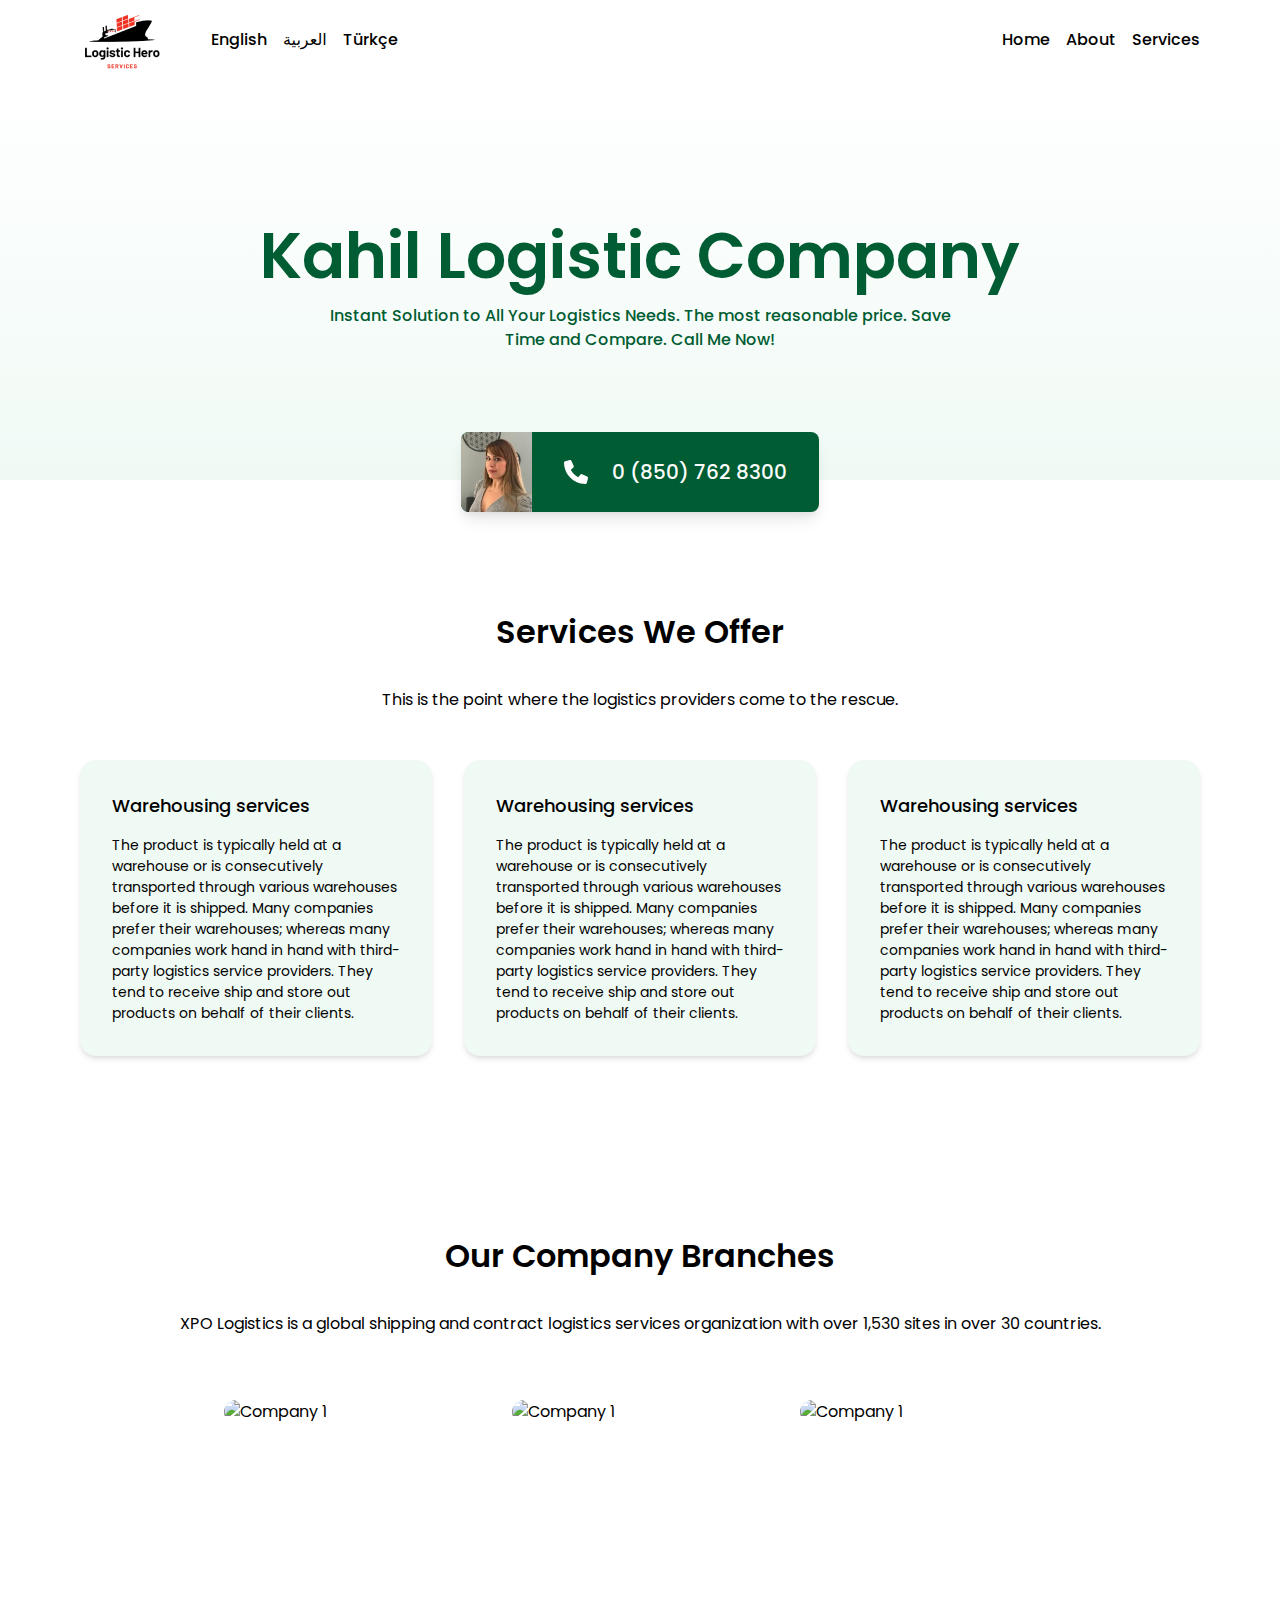
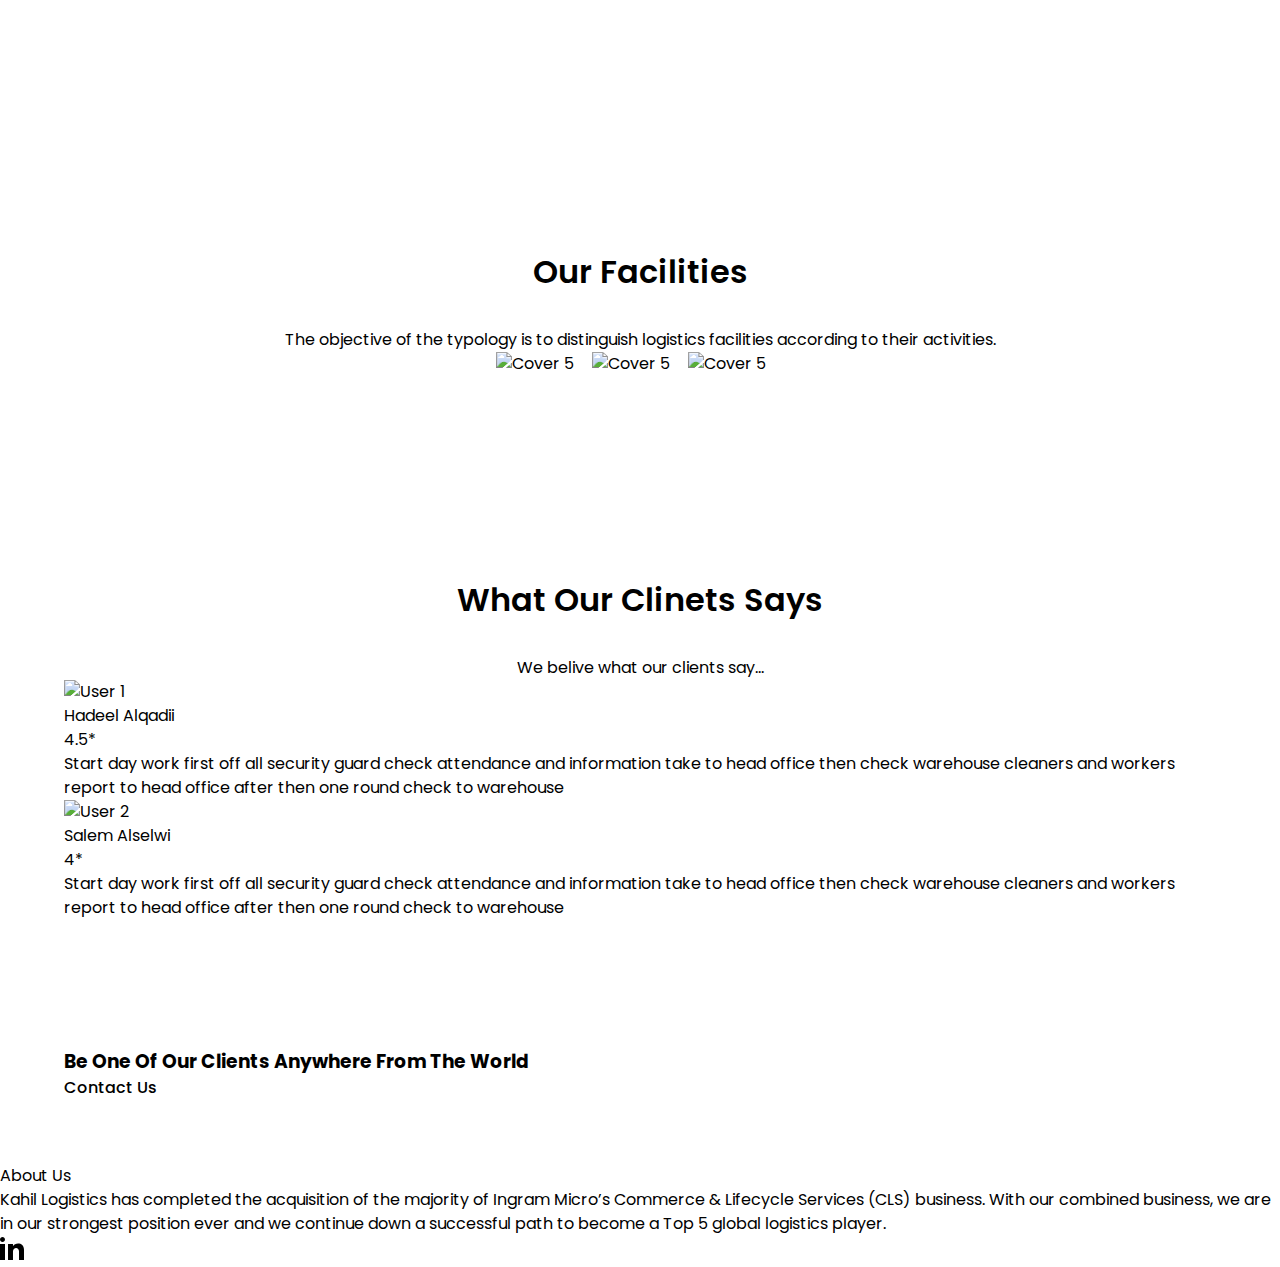
==== commit f9e921a7: "Changes have been made to the design." ====
--- a/index.html
+++ b/index.html
@@ -35,6 +35,7 @@
             <p class="header-desc">Instant Solution to All Your Logistics Needs. The most reasonable price. Save Time
                 and Compare. Call Me Now!</p>
             <a title="Call Me Now!" href="tel:+905307628300" class="mx-phone-button">
+                <img src="/images/marwah-e1650023155749.webp" alt="Marwah Kahil"/>
                 <svg xmlns="http://www.w3.org/2000/svg" viewBox="0 0 512 512">
                     <path
                         d="M511.2 387l-23.25 100.8c-3.266 14.25-15.79 24.22-30.46 24.22C205.2 512 0 306.8 0 54.5c0-14.66 9.969-27.2 24.22-30.45l100.8-23.25C139.7-2.602 154.7 5.018 160.8 18.92l46.52 108.5c5.438 12.78 1.77 27.67-8.98 36.45L144.5 207.1c33.98 69.22 90.26 125.5 159.5 159.5l44.08-53.8c8.688-10.78 23.69-14.51 36.47-8.975l108.5 46.51C506.1 357.2 514.6 372.4 511.2 387z">
--- a/css/style.min.css
+++ b/css/style.min.css
@@ -1,2 +1,2 @@
-@import url("https://fonts.googleapis.com/css2?family=Poppins:wght@400;500;600&display=swap");*{margin:0;padding:0;font-family:"Poppins",system-ui,sans-serif;line-height:1.5;-webkit-tap-highlight-color:transparent;-webkit-box-sizing:border-box;box-sizing:border-box}html,body{background-color:#fff;color:#000}a,button{text-decoration:none;background-color:initial;color:#000;display:-webkit-inline-box;display:-ms-inline-flexbox;display:inline-flex;-webkit-box-align:center;-ms-flex-align:center;align-items:center;-webkit-box-pack:center;-ms-flex-pack:center;justify-content:center;font-size:1rem;font-weight:500;-webkit-transition:all .3s;transition:all .3s;-webkit-user-select:none;-moz-user-select:none;-ms-user-select:none;user-select:none;cursor:pointer}img{height:100%}.flex{display:-webkit-box;display:-ms-flexbox;display:flex;-webkit-box-align:center;-ms-flex-align:center;align-items:center}nav{background-color:#fff;height:5rem;padding:0 5rem;display:-webkit-box;display:-ms-flexbox;display:flex;-webkit-box-align:center;-ms-flex-align:center;align-items:center;-webkit-box-pack:justify;-ms-flex-pack:justify;justify-content:space-between;-webkit-box-shadow:rgba(0,0,0,0.1) 0px 10px 15px -3px,rgba(0,0,0,0.05) 0px 4px 6px -2px;box-shadow:rgba(0,0,0,0.1) 0px 10px 15px -3px,rgba(0,0,0,0.05) 0px 4px 6px -2px;position:relative}nav .languages{display:-webkit-box;display:-ms-flexbox;display:flex;-webkit-box-align:center;-ms-flex-align:center;align-items:center;margin-left:3rem}nav .languages a{margin-right:1rem}nav .languages a:hover{color:#ff0000}nav .languages a:last-child{margin-right:0}nav .links{display:-webkit-box;display:-ms-flexbox;display:flex;-webkit-box-align:center;-ms-flex-align:center;align-items:center}nav .links a{margin-right:1rem}nav .links a:hover{color:#ff0000}nav .links a:last-child{margin-right:0}.logo{display:-webkit-box;display:-ms-flexbox;display:flex;-webkit-box-align:center;-ms-flex-align:center;align-items:center;-webkit-box-pack:center;-ms-flex-pack:center;justify-content:center;height:4rem}.header{display:-webkit-box;display:-ms-flexbox;display:flex;-webkit-box-orient:vertical;-webkit-box-direction:normal;-ms-flex-direction:column;flex-direction:column;-webkit-box-align:center;-ms-flex-align:center;align-items:center;-webkit-box-pack:center;-ms-flex-pack:center;justify-content:center;padding:8rem 0;color:#471313;background:#ffe1e1;background:-webkit-gradient(linear, left top, left bottom, from(#fff), to(#ffe1e1));background:linear-gradient(180deg, #fff, #ffe1e1);position:relative}.header .header-title{font-size:4rem;font-weight:600}.header .header-desc{font-size:1rem;font-weight:500;max-width:40rem;text-align:center}.header .mx-phone-button{position:absolute;height:4rem;padding:0 1.125rem;border-radius:0.5rem;font-size:1rem;font-weight:500;bottom:-2rem;background-color:#471313;color:#fff;-webkit-box-shadow:rgba(0,0,0,0.1) 0px 10px 15px -3px,rgba(0,0,0,0.05) 0px 4px 6px -2px;box-shadow:rgba(0,0,0,0.1) 0px 10px 15px -3px,rgba(0,0,0,0.05) 0px 4px 6px -2px}.header .mx-phone-button:hover{background-color:#fff;color:#471313}.header .mx-phone-button:hover svg{fill:#471313}.header .mx-phone-button svg{width:1.5rem;height:1.5rem;margin-right:1.5rem;fill:#fff;-webkit-transition:fill .3s;transition:fill .3s}section{padding:4rem}section.services{padding-top:8rem}section.services .row{-ms-flex-wrap:nowrap;flex-wrap:nowrap;margin:2rem 0}section.company .row{margin:4rem 0}section .section-title{font-size:2rem;font-weight:600;margin-bottom:2rem;text-align:center}section .section-desc{font-size:1rem;text-align:center}.row{display:-webkit-box;display:-ms-flexbox;display:flex;-ms-flex-wrap:wrap;flex-wrap:wrap;-webkit-box-align:center;-ms-flex-align:center;align-items:center;-webkit-box-pack:center;-ms-flex-pack:center;justify-content:center}.card{background:#ffe1e1;font-size:0.875rem;padding:2rem;margin:1rem;border-radius:1rem;-webkit-box-shadow:rgba(0,0,0,0.1) 0px 4px 6px -1px,rgba(0,0,0,0.06) 0px 2px 4px -1px;box-shadow:rgba(0,0,0,0.1) 0px 4px 6px -1px,rgba(0,0,0,0.06) 0px 2px 4px -1px;-webkit-transition:-webkit-box-shadow .3s,-webkit-transform .3s;transition:-webkit-box-shadow .3s,-webkit-transform .3s;transition:box-shadow .3s,transform .3s;transition:box-shadow .3s,transform .3s,-webkit-box-shadow .3s,-webkit-transform .3s}.card .card-title{font-size:1.125rem;font-weight:500;margin-bottom:1rem}.card:hover{-webkit-box-shadow:none;box-shadow:none;-webkit-transform:scale(0.95);transform:scale(0.95)}.image-card{width:16rem;height:16rem;margin-right:2rem;-o-object-fit:cover;object-fit:cover;border-radius:1rem;position:relative}.image-card:last-child{margin-right:0}.image-card img{width:100%;height:100%;border-radius:1rem;margin-bottom:1rem}.image-card .image-layer{position:absolute;top:0;left:0;display:-webkit-box;display:-ms-flexbox;display:flex;-webkit-box-align:center;-ms-flex-align:center;align-items:center;-webkit-box-pack:center;-ms-flex-pack:center;justify-content:center;height:100%;width:100%;color:#fff;border-radius:1rem;background-color:transparent;-webkit-backdrop-filter:initial;backdrop-filter:initial;-webkit-transition:all .3s;transition:all .3s;cursor:pointer}.image-card .image-layer:hover{-webkit-backdrop-filter:blur(0.25rem);backdrop-filter:blur(0.25rem);background-color:rgba(71,19,19,0.75)}.image-card .image-layer:hover span{-webkit-transform:translateY(0);transform:translateY(0)}.image-card .image-layer span{-webkit-transform:translateY(9.5rem);transform:translateY(9.5rem);-webkit-transition:all .3s;transition:all .3s;font-size:1rem;font-weight:600}.image-round{width:6rem;height:6rem}
+@import url("https://fonts.googleapis.com/css2?family=Poppins:wght@400;500;600&display=swap");*{margin:0;padding:0;font-family:"Poppins",system-ui,sans-serif;line-height:1.5;-webkit-tap-highlight-color:transparent;-webkit-box-sizing:border-box;box-sizing:border-box}html,body{background-color:#fff;color:#000}a,button{text-decoration:none;background-color:initial;color:#000;display:-webkit-inline-box;display:-ms-inline-flexbox;display:inline-flex;-webkit-box-align:center;-ms-flex-align:center;align-items:center;-webkit-box-pack:center;-ms-flex-pack:center;justify-content:center;font-size:1rem;font-weight:500;-webkit-transition:all .3s;transition:all .3s;-webkit-user-select:none;-moz-user-select:none;-ms-user-select:none;user-select:none;cursor:pointer}img{height:100%}.flex{display:-webkit-box;display:-ms-flexbox;display:flex;-webkit-box-align:center;-ms-flex-align:center;align-items:center}nav{background-color:#fff;height:5rem;padding:0 5rem;display:-webkit-box;display:-ms-flexbox;display:flex;-webkit-box-align:center;-ms-flex-align:center;align-items:center;-webkit-box-pack:justify;-ms-flex-pack:justify;justify-content:space-between;-webkit-box-shadow:rgba(0,0,0,0.1) 0px 10px 15px -3px,rgba(0,0,0,0.05) 0px 4px 6px -2px;box-shadow:rgba(0,0,0,0.1) 0px 10px 15px -3px,rgba(0,0,0,0.05) 0px 4px 6px -2px;position:relative}nav .languages{display:-webkit-box;display:-ms-flexbox;display:flex;-webkit-box-align:center;-ms-flex-align:center;align-items:center;margin-left:3rem}nav .languages a{margin-right:1rem}nav .languages a:hover{color:#005c32}nav .languages a:last-child{margin-right:0}nav .links{display:-webkit-box;display:-ms-flexbox;display:flex;-webkit-box-align:center;-ms-flex-align:center;align-items:center}nav .links a{margin-right:1rem}nav .links a:hover{color:#005c32}nav .links a:last-child{margin-right:0}.logo{display:-webkit-box;display:-ms-flexbox;display:flex;-webkit-box-align:center;-ms-flex-align:center;align-items:center;-webkit-box-pack:center;-ms-flex-pack:center;justify-content:center;height:4rem}.header{display:-webkit-box;display:-ms-flexbox;display:flex;-webkit-box-orient:vertical;-webkit-box-direction:normal;-ms-flex-direction:column;flex-direction:column;-webkit-box-align:center;-ms-flex-align:center;align-items:center;-webkit-box-pack:center;-ms-flex-pack:center;justify-content:center;padding:8rem 0;color:#005c32;background:#ffe1e1;background:-webkit-gradient(linear, left top, left bottom, from(#fff), to(#f0faf5));background:linear-gradient(180deg, #fff, #f0faf5);position:relative}.header .header-title{font-size:4rem;font-weight:600}.header .header-desc{font-size:1rem;font-weight:500;max-width:40rem;text-align:center}.header .mx-phone-button{position:absolute;height:5rem;padding:0 2rem 0 0;border-radius:0.5rem;font-size:1.25rem;font-weight:500;bottom:-2rem;background-color:#005c32;color:#fff;-webkit-box-shadow:rgba(0,0,0,0.1) 0px 10px 15px -3px,rgba(0,0,0,0.05) 0px 4px 6px -2px;box-shadow:rgba(0,0,0,0.1) 0px 10px 15px -3px,rgba(0,0,0,0.05) 0px 4px 6px -2px}.header .mx-phone-button img{height:5rem;border-radius:0.5rem 0 0 0.5rem;margin-right:2rem}.header .mx-phone-button:hover{-webkit-transform:scale(0.95);transform:scale(0.95)}.header .mx-phone-button svg{width:1.5rem;height:1.5rem;margin-right:1.5rem;fill:#fff;-webkit-transition:fill .3s;transition:fill .3s}section{padding:4rem}section.services{padding-top:8rem}section.services .row{-ms-flex-wrap:nowrap;flex-wrap:nowrap;margin:2rem 0}section.company .row{margin:4rem 0}section .section-title{font-size:2rem;font-weight:600;margin-bottom:2rem;text-align:center}section .section-desc{font-size:1rem;text-align:center}.row{display:-webkit-box;display:-ms-flexbox;display:flex;-ms-flex-wrap:wrap;flex-wrap:wrap;-webkit-box-align:center;-ms-flex-align:center;align-items:center;-webkit-box-pack:center;-ms-flex-pack:center;justify-content:center}.card{background:#f0faf5;font-size:0.875rem;padding:2rem;margin:1rem;border-radius:1rem;-webkit-box-shadow:rgba(0,0,0,0.1) 0px 4px 6px -1px,rgba(0,0,0,0.06) 0px 2px 4px -1px;box-shadow:rgba(0,0,0,0.1) 0px 4px 6px -1px,rgba(0,0,0,0.06) 0px 2px 4px -1px;-webkit-transition:-webkit-box-shadow .3s,-webkit-transform .3s;transition:-webkit-box-shadow .3s,-webkit-transform .3s;transition:box-shadow .3s,transform .3s;transition:box-shadow .3s,transform .3s,-webkit-box-shadow .3s,-webkit-transform .3s}.card .card-title{font-size:1.125rem;font-weight:500;margin-bottom:1rem}.card:hover{-webkit-box-shadow:none;box-shadow:none;-webkit-transform:scale(0.95);transform:scale(0.95)}.image-card{width:16rem;height:16rem;margin-right:2rem;-o-object-fit:cover;object-fit:cover;border-radius:1rem;position:relative}.image-card:last-child{margin-right:0}.image-card img{width:100%;height:100%;border-radius:1rem;margin-bottom:1rem}.image-card .image-layer{position:absolute;top:0;left:0;display:-webkit-box;display:-ms-flexbox;display:flex;-webkit-box-align:center;-ms-flex-align:center;align-items:center;-webkit-box-pack:center;-ms-flex-pack:center;justify-content:center;height:100%;width:100%;color:#fff;border-radius:1rem;background-color:transparent;-webkit-backdrop-filter:initial;backdrop-filter:initial;-webkit-transition:all .3s;transition:all .3s;cursor:pointer}.image-card .image-layer:hover{-webkit-backdrop-filter:blur(0.25rem);backdrop-filter:blur(0.25rem);background-color:rgba(0,92,50,0.75)}.image-card .image-layer:hover span{-webkit-transform:translateY(0);transform:translateY(0)}.image-card .image-layer span{-webkit-transform:translateY(9.5rem);transform:translateY(9.5rem);-webkit-transition:all .3s;transition:all .3s;font-size:1rem;font-weight:600}.image-round{width:6rem;height:6rem}
 /*# sourceMappingURL=style.min.css.map */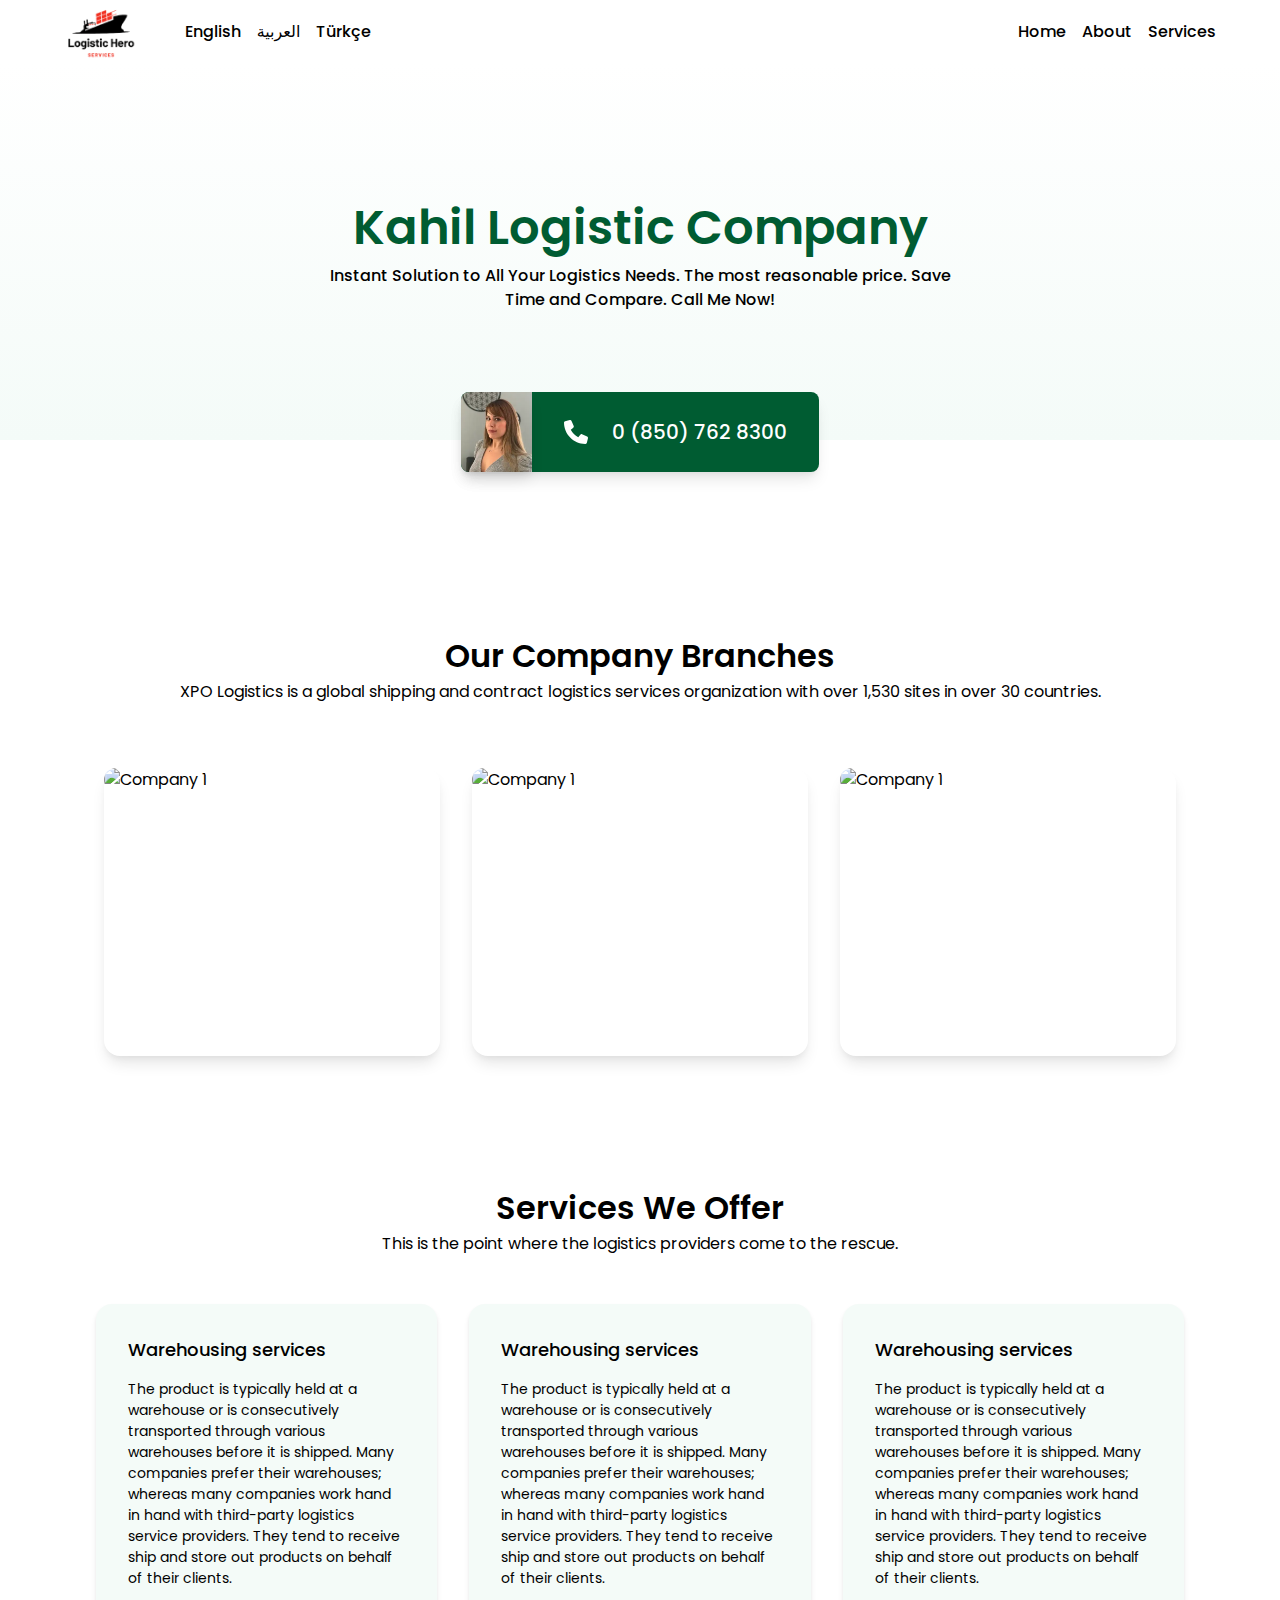
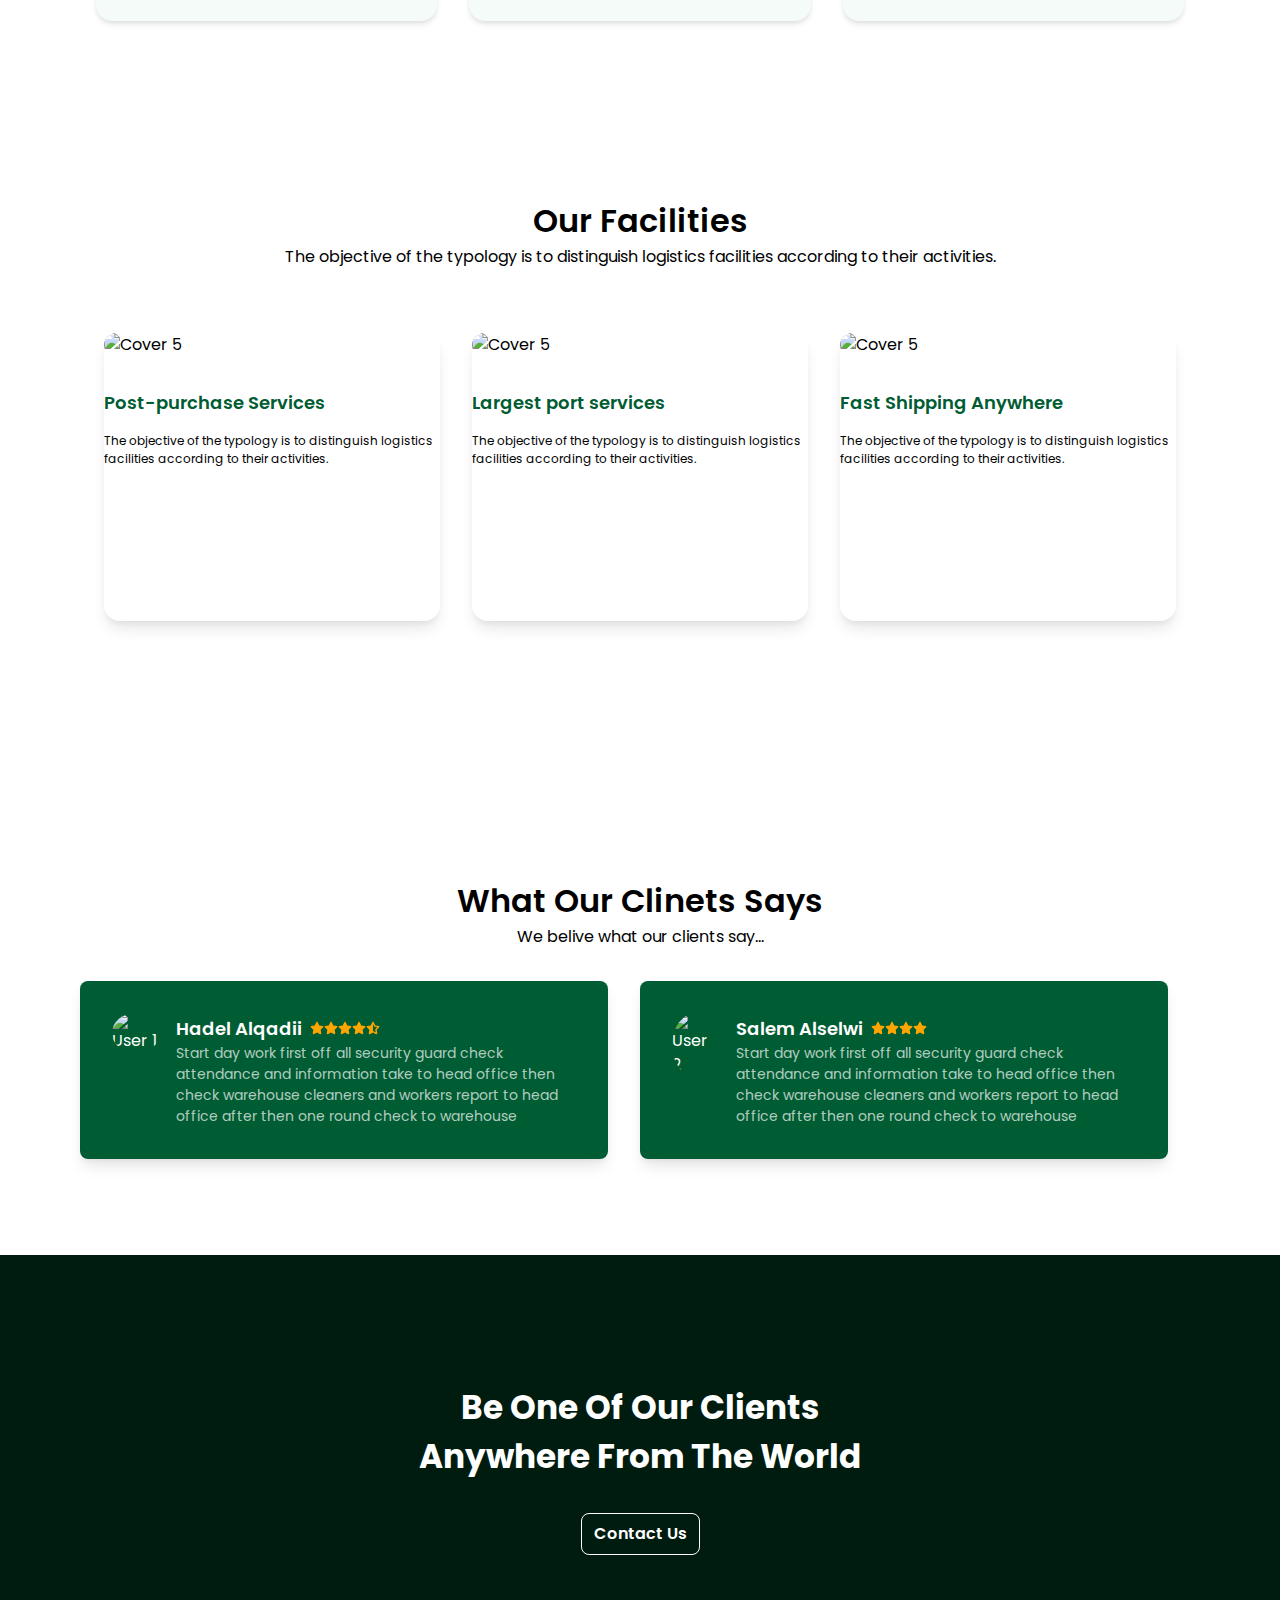
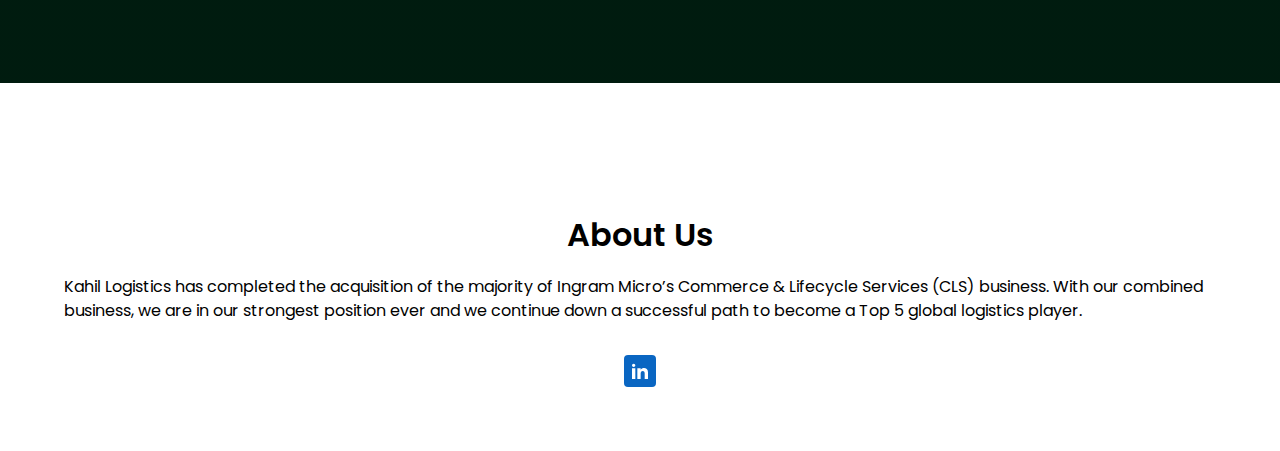
==== commit 2f63a89f: "The design has been fixed." ====
--- a/index.html
+++ b/index.html
@@ -10,32 +10,32 @@
 </head>
 
 <body>
+    <nav>
+        <div class="flex">
+            <a title="Kahil Logistic" href="#!" class="logo">
+                <img src="/images/logo.webp" alt="Kahil Logistic">
+            </a>
+            <div class="languages">
+                <a title="English" href="#!">English</a>
+                <a title="العربية" href="#!">العربية</a>
+                <a title="Türkçe" href="#!">Türkçe</a>
+            </div>
+        </div>
+        <div>
+            <div class="links">
+                <a title="Home" href="#!">Home</a>
+                <a title="About" href="#!">About</a>
+                <a title="Services" href="#!">Services</a>
+            </div>
+        </div>
+    </nav>
     <header>
-        <nav>
-            <div class="flex">
-                <a title="Kahil Logistic" href="#!" class="logo">
-                    <img src="/images/logo.webp" alt="Kahil Logistic">
-                </a>
-                <div class="languages">
-                    <a title="English" href="#!">English</a>
-                    <a title="العربية" href="#!">العربية</a>
-                    <a title="Türkçe" href="#!">Türkçe</a>
-                </div>
-            </div>
-            <div>
-                <div class="links">
-                    <a title="Home" href="#!">Home</a>
-                    <a title="About" href="#!">About</a>
-                    <a title="Services" href="#!">Services</a>
-                </div>
-            </div>
-        </nav>
         <div class="header">
             <h1 class="header-title">Kahil Logistic Company</h1>
             <p class="header-desc">Instant Solution to All Your Logistics Needs. The most reasonable price. Save Time
                 and Compare. Call Me Now!</p>
             <a title="Call Me Now!" href="tel:+905307628300" class="mx-phone-button">
-                <img src="/images/marwah-e1650023155749.webp" alt="Marwah Kahil"/>
+                <img src="/images/marwah-e1650023155749.webp" alt="Marwah Kahil" />
                 <svg xmlns="http://www.w3.org/2000/svg" viewBox="0 0 512 512">
                     <path
                         d="M511.2 387l-23.25 100.8c-3.266 14.25-15.79 24.22-30.46 24.22C205.2 512 0 306.8 0 54.5c0-14.66 9.969-27.2 24.22-30.45l100.8-23.25C139.7-2.602 154.7 5.018 160.8 18.92l46.52 108.5c5.438 12.78 1.77 27.67-8.98 36.45L144.5 207.1c33.98 69.22 90.26 125.5 159.5 159.5l44.08-53.8c8.688-10.78 23.69-14.51 36.47-8.975l108.5 46.51C506.1 357.2 514.6 372.4 511.2 387z">
@@ -45,6 +45,25 @@
             </a>
         </div>
     </header>
+    <section class="company">
+        <h2 class="section-title">Our Company Branches</h2>
+        <p class="section-desc">XPO Logistics is a global shipping and contract logistics services organization with
+            over 1,530 sites in over 30 countries.</p>
+        <div class="row">
+            <div class="image-card">
+                <img src="https://www.kahillogistic.com/images/company1.jpg" alt="Company 1">
+                <div class="image-layer"><span>Istanbul</span></div>
+            </div>
+            <div class="image-card">
+                <img src="https://www.kahillogistic.com/images/company2.jpg" alt="Company 1">
+                <div class="image-layer"><span>Ankara</span></div>
+            </div>
+            <div class="image-card">
+                <img src="https://www.kahillogistic.com/images/company3.jpg" alt="Company 1">
+                <div class="image-layer"><span>Mersin</span></div>
+            </div>
+        </div>
+    </section>
     <section class="services">
         <h2 class="section-title">Services We Offer</h2>
         <p class="section-desc">This is the point where the logistics providers come to the rescue.</p>
@@ -72,25 +91,6 @@
             </div>
         </div>
     </section>
-    <section class="company">
-        <h2 class="section-title">Our Company Branches</h2>
-        <p class="section-desc">XPO Logistics is a global shipping and contract logistics services organization with
-            over 1,530 sites in over 30 countries.</p>
-        <div class="row">
-            <div class="image-card">
-                <img src="https://www.kahillogistic.com/images/company1.jpg" alt="Company 1">
-                <div class="image-layer"><span>Istanbul</span></div>
-            </div>
-            <div class="image-card">
-                <img src="https://www.kahillogistic.com/images/company2.jpg" alt="Company 1">
-                <div class="image-layer"><span>Ankara</span></div>
-            </div>
-            <div class="image-card">
-                <img src="https://www.kahillogistic.com/images/company3.jpg" alt="Company 1">
-                <div class="image-layer"><span>Mersin</span></div>
-            </div>
-        </div>
-    </section>
     <section class="facilities">
         <h2 class="section-title">Our Facilities</h2>
         <p class="section-desc">The objective of the typology is to distinguish logistics facilities according to
@@ -98,12 +98,21 @@
         <div class="row">
             <div class="image-round">
                 <img src="https://www.kahillogistic.com/images/cover5.jpg" alt="Cover 5">
+                <div class="image-header">Post-purchase Services</div>
+                <div class="image-text">The objective of the typology is to distinguish logistics facilities according
+                    to their activities.</div>
             </div>
             <div class="image-round">
                 <img src="https://www.kahillogistic.com/images/cover6.jpg" alt="Cover 5">
+                <div class="image-header">Largest port services</div>
+                <div class="image-text">The objective of the typology is to distinguish logistics facilities according
+                    to their activities.</div>
             </div>
             <div class="image-round">
                 <img src="https://www.kahillogistic.com/images/cover7.jpg" alt="Cover 5">
+                <div class="image-header">Fast Shipping Anywhere</div>
+                <div class="image-text">The objective of the typology is to distinguish logistics facilities according
+                    to their activities.</div>
             </div>
         </div>
     </section>
@@ -115,21 +124,44 @@
                 <div class="user-image">
                     <img src="https://www.kahillogistic.com/images/user1.jpg" alt="User 1">
                 </div>
-                <div class="user-name">Hadeel Alqadii</div>
-                <div class="stars">4.5*</div>
-                <div class="comment-text">Start day work first off all security guard check attendance and information
-                    take to head office then check warehouse cleaners and workers report to head office after then one
-                    round check to warehouse</div>
+                <div>
+                    <div class="user-name">
+                        <span>Hadel Alqadii</span>
+                        <div class="stars">
+                            <svg xmlns="http://www.w3.org/2000/svg" viewBox="0 0 576 512"><path d="M381.2 150.3L524.9 171.5C536.8 173.2 546.8 181.6 550.6 193.1C554.4 204.7 551.3 217.3 542.7 225.9L438.5 328.1L463.1 474.7C465.1 486.7 460.2 498.9 450.2 506C440.3 513.1 427.2 514 416.5 508.3L288.1 439.8L159.8 508.3C149 514 135.9 513.1 126 506C116.1 498.9 111.1 486.7 113.2 474.7L137.8 328.1L33.58 225.9C24.97 217.3 21.91 204.7 25.69 193.1C29.46 181.6 39.43 173.2 51.42 171.5L195 150.3L259.4 17.97C264.7 6.954 275.9-.0391 288.1-.0391C300.4-.0391 311.6 6.954 316.9 17.97L381.2 150.3z"/></svg>
+                            <svg xmlns="http://www.w3.org/2000/svg" viewBox="0 0 576 512"><path d="M381.2 150.3L524.9 171.5C536.8 173.2 546.8 181.6 550.6 193.1C554.4 204.7 551.3 217.3 542.7 225.9L438.5 328.1L463.1 474.7C465.1 486.7 460.2 498.9 450.2 506C440.3 513.1 427.2 514 416.5 508.3L288.1 439.8L159.8 508.3C149 514 135.9 513.1 126 506C116.1 498.9 111.1 486.7 113.2 474.7L137.8 328.1L33.58 225.9C24.97 217.3 21.91 204.7 25.69 193.1C29.46 181.6 39.43 173.2 51.42 171.5L195 150.3L259.4 17.97C264.7 6.954 275.9-.0391 288.1-.0391C300.4-.0391 311.6 6.954 316.9 17.97L381.2 150.3z"/></svg>
+                            <svg xmlns="http://www.w3.org/2000/svg" viewBox="0 0 576 512"><path d="M381.2 150.3L524.9 171.5C536.8 173.2 546.8 181.6 550.6 193.1C554.4 204.7 551.3 217.3 542.7 225.9L438.5 328.1L463.1 474.7C465.1 486.7 460.2 498.9 450.2 506C440.3 513.1 427.2 514 416.5 508.3L288.1 439.8L159.8 508.3C149 514 135.9 513.1 126 506C116.1 498.9 111.1 486.7 113.2 474.7L137.8 328.1L33.58 225.9C24.97 217.3 21.91 204.7 25.69 193.1C29.46 181.6 39.43 173.2 51.42 171.5L195 150.3L259.4 17.97C264.7 6.954 275.9-.0391 288.1-.0391C300.4-.0391 311.6 6.954 316.9 17.97L381.2 150.3z"/></svg>
+                            <svg xmlns="http://www.w3.org/2000/svg" viewBox="0 0 576 512"><path d="M381.2 150.3L524.9 171.5C536.8 173.2 546.8 181.6 550.6 193.1C554.4 204.7 551.3 217.3 542.7 225.9L438.5 328.1L463.1 474.7C465.1 486.7 460.2 498.9 450.2 506C440.3 513.1 427.2 514 416.5 508.3L288.1 439.8L159.8 508.3C149 514 135.9 513.1 126 506C116.1 498.9 111.1 486.7 113.2 474.7L137.8 328.1L33.58 225.9C24.97 217.3 21.91 204.7 25.69 193.1C29.46 181.6 39.43 173.2 51.42 171.5L195 150.3L259.4 17.97C264.7 6.954 275.9-.0391 288.1-.0391C300.4-.0391 311.6 6.954 316.9 17.97L381.2 150.3z"/></svg>
+                            <svg xmlns="http://www.w3.org/2000/svg" viewBox="0 0 576 512"><path d="M463.1 474.7C465.1 486.7 460.2 498.9 450.2 506C440.3 513.1 427.2 514 416.5 508.3L288.1 439.8L159.8 508.3C149 514 135.9 513.1 126 506C116.1 498.9 111.1 486.7 113.2 474.7L137.8 328.1L33.58 225.9C24.97 217.3 21.91 204.7 25.69 193.1C29.46 181.6 39.43 173.2 51.42 171.5L195 150.3L259.4 17.97C264.7 6.954 275.9-.0391 288.1-.0391C300.4-.0391 311.6 6.954 316.9 17.97L381.2 150.3L524.9 171.5C536.8 173.2 546.8 181.6 550.6 193.1C554.4 204.7 551.3 217.3 542.7 225.9L438.5 328.1L463.1 474.7zM288 376.4L288.1 376.3L399.7 435.9L378.4 309.6L469.2 219.8L343.8 201.4L288.1 86.85L288 87.14V376.4z"/></svg>
+                        </div>
+                    </div>
+                    <div class="comment-text">Start day work first off all security guard check attendance and
+                        information
+                        take to head office then check warehouse cleaners and workers report to head office after then
+                        one
+                        round check to warehouse</div>
+                </div>
             </div>
             <div class="comment">
                 <div class="user-image">
                     <img src="https://www.kahillogistic.com/images/user2.jpg" alt="User 2">
                 </div>
-                <div class="user-name">Salem Alselwi</div>
-                <div class="stars">4*</div>
-                <div class="comment-text">Start day work first off all security guard check attendance and information
-                    take to head office then check warehouse cleaners and workers report to head office after then one
-                    round check to warehouse</div>
+                <div>
+                    <div class="user-name">
+                        <span>Salem Alselwi</span>
+                        <div class="stars">
+                            <svg xmlns="http://www.w3.org/2000/svg" viewBox="0 0 576 512"><path d="M381.2 150.3L524.9 171.5C536.8 173.2 546.8 181.6 550.6 193.1C554.4 204.7 551.3 217.3 542.7 225.9L438.5 328.1L463.1 474.7C465.1 486.7 460.2 498.9 450.2 506C440.3 513.1 427.2 514 416.5 508.3L288.1 439.8L159.8 508.3C149 514 135.9 513.1 126 506C116.1 498.9 111.1 486.7 113.2 474.7L137.8 328.1L33.58 225.9C24.97 217.3 21.91 204.7 25.69 193.1C29.46 181.6 39.43 173.2 51.42 171.5L195 150.3L259.4 17.97C264.7 6.954 275.9-.0391 288.1-.0391C300.4-.0391 311.6 6.954 316.9 17.97L381.2 150.3z"/></svg>
+                            <svg xmlns="http://www.w3.org/2000/svg" viewBox="0 0 576 512"><path d="M381.2 150.3L524.9 171.5C536.8 173.2 546.8 181.6 550.6 193.1C554.4 204.7 551.3 217.3 542.7 225.9L438.5 328.1L463.1 474.7C465.1 486.7 460.2 498.9 450.2 506C440.3 513.1 427.2 514 416.5 508.3L288.1 439.8L159.8 508.3C149 514 135.9 513.1 126 506C116.1 498.9 111.1 486.7 113.2 474.7L137.8 328.1L33.58 225.9C24.97 217.3 21.91 204.7 25.69 193.1C29.46 181.6 39.43 173.2 51.42 171.5L195 150.3L259.4 17.97C264.7 6.954 275.9-.0391 288.1-.0391C300.4-.0391 311.6 6.954 316.9 17.97L381.2 150.3z"/></svg>
+                            <svg xmlns="http://www.w3.org/2000/svg" viewBox="0 0 576 512"><path d="M381.2 150.3L524.9 171.5C536.8 173.2 546.8 181.6 550.6 193.1C554.4 204.7 551.3 217.3 542.7 225.9L438.5 328.1L463.1 474.7C465.1 486.7 460.2 498.9 450.2 506C440.3 513.1 427.2 514 416.5 508.3L288.1 439.8L159.8 508.3C149 514 135.9 513.1 126 506C116.1 498.9 111.1 486.7 113.2 474.7L137.8 328.1L33.58 225.9C24.97 217.3 21.91 204.7 25.69 193.1C29.46 181.6 39.43 173.2 51.42 171.5L195 150.3L259.4 17.97C264.7 6.954 275.9-.0391 288.1-.0391C300.4-.0391 311.6 6.954 316.9 17.97L381.2 150.3z"/></svg>
+                            <svg xmlns="http://www.w3.org/2000/svg" viewBox="0 0 576 512"><path d="M381.2 150.3L524.9 171.5C536.8 173.2 546.8 181.6 550.6 193.1C554.4 204.7 551.3 217.3 542.7 225.9L438.5 328.1L463.1 474.7C465.1 486.7 460.2 498.9 450.2 506C440.3 513.1 427.2 514 416.5 508.3L288.1 439.8L159.8 508.3C149 514 135.9 513.1 126 506C116.1 498.9 111.1 486.7 113.2 474.7L137.8 328.1L33.58 225.9C24.97 217.3 21.91 204.7 25.69 193.1C29.46 181.6 39.43 173.2 51.42 171.5L195 150.3L259.4 17.97C264.7 6.954 275.9-.0391 288.1-.0391C300.4-.0391 311.6 6.954 316.9 17.97L381.2 150.3z"/></svg>
+                        </div>
+                    </div>
+                    <div class="comment-text">Start day work first off all security guard check attendance and
+                        information
+                        take to head office then check warehouse cleaners and workers report to head office after then
+                        one
+                        round check to warehouse</div>
+                </div>
             </div>
         </div>
     </section>
@@ -143,7 +175,7 @@
             Commerce & Lifecycle
             Services (CLS) business. With our combined business, we are in our strongest position ever
             and we continue down a successful path to become a Top 5 global logistics player.</div>
-        <a href="https://www.linkedin.com/in/marwah-kahil">
+        <a class="linkedin" href="https://www.linkedin.com/in/marwah-kahil">
             <svg xmlns="http://www.w3.org/2000/svg" width="24" height="24" viewBox="0 0 24 24">
                 <path
                     d="M4.98 3.5c0 1.381-1.11 2.5-2.48 2.5s-2.48-1.119-2.48-2.5c0-1.38 1.11-2.5 2.48-2.5s2.48 1.12 2.48 2.5zm.02 4.5h-5v16h5v-16zm7.982 0h-4.968v16h4.969v-8.399c0-4.67 6.029-5.052 6.029 0v8.399h4.988v-10.131c0-7.88-8.922-7.593-11.018-3.714v-2.155z">
@@ -151,6 +183,7 @@
             </svg>
         </a>
     </footer>
+    <script src="/js/script.js"></script>
 </body>
 
 </html>--- a/css/style.min.css
+++ b/css/style.min.css
@@ -1,2 +1,2 @@
-@import url("https://fonts.googleapis.com/css2?family=Poppins:wght@400;500;600&display=swap");*{margin:0;padding:0;font-family:"Poppins",system-ui,sans-serif;line-height:1.5;-webkit-tap-highlight-color:transparent;-webkit-box-sizing:border-box;box-sizing:border-box}html,body{background-color:#fff;color:#000}a,button{text-decoration:none;background-color:initial;color:#000;display:-webkit-inline-box;display:-ms-inline-flexbox;display:inline-flex;-webkit-box-align:center;-ms-flex-align:center;align-items:center;-webkit-box-pack:center;-ms-flex-pack:center;justify-content:center;font-size:1rem;font-weight:500;-webkit-transition:all .3s;transition:all .3s;-webkit-user-select:none;-moz-user-select:none;-ms-user-select:none;user-select:none;cursor:pointer}img{height:100%}.flex{display:-webkit-box;display:-ms-flexbox;display:flex;-webkit-box-align:center;-ms-flex-align:center;align-items:center}nav{background-color:#fff;height:5rem;padding:0 5rem;display:-webkit-box;display:-ms-flexbox;display:flex;-webkit-box-align:center;-ms-flex-align:center;align-items:center;-webkit-box-pack:justify;-ms-flex-pack:justify;justify-content:space-between;-webkit-box-shadow:rgba(0,0,0,0.1) 0px 10px 15px -3px,rgba(0,0,0,0.05) 0px 4px 6px -2px;box-shadow:rgba(0,0,0,0.1) 0px 10px 15px -3px,rgba(0,0,0,0.05) 0px 4px 6px -2px;position:relative}nav .languages{display:-webkit-box;display:-ms-flexbox;display:flex;-webkit-box-align:center;-ms-flex-align:center;align-items:center;margin-left:3rem}nav .languages a{margin-right:1rem}nav .languages a:hover{color:#005c32}nav .languages a:last-child{margin-right:0}nav .links{display:-webkit-box;display:-ms-flexbox;display:flex;-webkit-box-align:center;-ms-flex-align:center;align-items:center}nav .links a{margin-right:1rem}nav .links a:hover{color:#005c32}nav .links a:last-child{margin-right:0}.logo{display:-webkit-box;display:-ms-flexbox;display:flex;-webkit-box-align:center;-ms-flex-align:center;align-items:center;-webkit-box-pack:center;-ms-flex-pack:center;justify-content:center;height:4rem}.header{display:-webkit-box;display:-ms-flexbox;display:flex;-webkit-box-orient:vertical;-webkit-box-direction:normal;-ms-flex-direction:column;flex-direction:column;-webkit-box-align:center;-ms-flex-align:center;align-items:center;-webkit-box-pack:center;-ms-flex-pack:center;justify-content:center;padding:8rem 0;color:#005c32;background:#ffe1e1;background:-webkit-gradient(linear, left top, left bottom, from(#fff), to(#f0faf5));background:linear-gradient(180deg, #fff, #f0faf5);position:relative}.header .header-title{font-size:4rem;font-weight:600}.header .header-desc{font-size:1rem;font-weight:500;max-width:40rem;text-align:center}.header .mx-phone-button{position:absolute;height:5rem;padding:0 2rem 0 0;border-radius:0.5rem;font-size:1.25rem;font-weight:500;bottom:-2rem;background-color:#005c32;color:#fff;-webkit-box-shadow:rgba(0,0,0,0.1) 0px 10px 15px -3px,rgba(0,0,0,0.05) 0px 4px 6px -2px;box-shadow:rgba(0,0,0,0.1) 0px 10px 15px -3px,rgba(0,0,0,0.05) 0px 4px 6px -2px}.header .mx-phone-button img{height:5rem;border-radius:0.5rem 0 0 0.5rem;margin-right:2rem}.header .mx-phone-button:hover{-webkit-transform:scale(0.95);transform:scale(0.95)}.header .mx-phone-button svg{width:1.5rem;height:1.5rem;margin-right:1.5rem;fill:#fff;-webkit-transition:fill .3s;transition:fill .3s}section{padding:4rem}section.services{padding-top:8rem}section.services .row{-ms-flex-wrap:nowrap;flex-wrap:nowrap;margin:2rem 0}section.company .row{margin:4rem 0}section .section-title{font-size:2rem;font-weight:600;margin-bottom:2rem;text-align:center}section .section-desc{font-size:1rem;text-align:center}.row{display:-webkit-box;display:-ms-flexbox;display:flex;-ms-flex-wrap:wrap;flex-wrap:wrap;-webkit-box-align:center;-ms-flex-align:center;align-items:center;-webkit-box-pack:center;-ms-flex-pack:center;justify-content:center}.card{background:#f0faf5;font-size:0.875rem;padding:2rem;margin:1rem;border-radius:1rem;-webkit-box-shadow:rgba(0,0,0,0.1) 0px 4px 6px -1px,rgba(0,0,0,0.06) 0px 2px 4px -1px;box-shadow:rgba(0,0,0,0.1) 0px 4px 6px -1px,rgba(0,0,0,0.06) 0px 2px 4px -1px;-webkit-transition:-webkit-box-shadow .3s,-webkit-transform .3s;transition:-webkit-box-shadow .3s,-webkit-transform .3s;transition:box-shadow .3s,transform .3s;transition:box-shadow .3s,transform .3s,-webkit-box-shadow .3s,-webkit-transform .3s}.card .card-title{font-size:1.125rem;font-weight:500;margin-bottom:1rem}.card:hover{-webkit-box-shadow:none;box-shadow:none;-webkit-transform:scale(0.95);transform:scale(0.95)}.image-card{width:16rem;height:16rem;margin-right:2rem;-o-object-fit:cover;object-fit:cover;border-radius:1rem;position:relative}.image-card:last-child{margin-right:0}.image-card img{width:100%;height:100%;border-radius:1rem;margin-bottom:1rem}.image-card .image-layer{position:absolute;top:0;left:0;display:-webkit-box;display:-ms-flexbox;display:flex;-webkit-box-align:center;-ms-flex-align:center;align-items:center;-webkit-box-pack:center;-ms-flex-pack:center;justify-content:center;height:100%;width:100%;color:#fff;border-radius:1rem;background-color:transparent;-webkit-backdrop-filter:initial;backdrop-filter:initial;-webkit-transition:all .3s;transition:all .3s;cursor:pointer}.image-card .image-layer:hover{-webkit-backdrop-filter:blur(0.25rem);backdrop-filter:blur(0.25rem);background-color:rgba(0,92,50,0.75)}.image-card .image-layer:hover span{-webkit-transform:translateY(0);transform:translateY(0)}.image-card .image-layer span{-webkit-transform:translateY(9.5rem);transform:translateY(9.5rem);-webkit-transition:all .3s;transition:all .3s;font-size:1rem;font-weight:600}.image-round{width:6rem;height:6rem}
+@import url("https://fonts.googleapis.com/css2?family=Poppins:wght@400;500;600&display=swap");*{margin:0;padding:0;font-family:"Poppins",system-ui,sans-serif;line-height:1.5;-webkit-tap-highlight-color:transparent;-webkit-box-sizing:border-box;box-sizing:border-box}html,body{background-color:#fff;color:#000}a,button{text-decoration:none;background-color:initial;color:#000;display:-webkit-inline-box;display:-ms-inline-flexbox;display:inline-flex;-webkit-box-align:center;-ms-flex-align:center;align-items:center;-webkit-box-pack:center;-ms-flex-pack:center;justify-content:center;font-size:1rem;font-weight:500;-webkit-transition:all .3s;transition:all .3s;-webkit-user-select:none;-moz-user-select:none;-ms-user-select:none;user-select:none;cursor:pointer}img{height:100%}.flex{display:-webkit-box;display:-ms-flexbox;display:flex;-webkit-box-align:center;-ms-flex-align:center;align-items:center}nav{background-color:#fff;height:4rem;padding:0 4rem;display:-webkit-box;display:-ms-flexbox;display:flex;-webkit-box-align:center;-ms-flex-align:center;align-items:center;-webkit-box-pack:justify;-ms-flex-pack:justify;justify-content:space-between;position:-webkit-sticky;position:sticky;top:0;z-index:1;-webkit-transition:all .3s;transition:all .3s}nav.scrolled{-webkit-box-shadow:rgba(0,0,0,0.1) 0px 4px 6px -1px,rgba(0,0,0,0.06) 0px 2px 4px -1px;box-shadow:rgba(0,0,0,0.1) 0px 4px 6px -1px,rgba(0,0,0,0.06) 0px 2px 4px -1px}nav.scrolled a{font-size:0.875rem}nav.scrolled .logo{padding:0.375rem}nav .languages{display:-webkit-box;display:-ms-flexbox;display:flex;-webkit-box-align:center;-ms-flex-align:center;align-items:center;margin-left:3rem}nav .languages a{margin-right:1rem}nav .languages a:hover{color:#005c32}nav .languages a:last-child{margin-right:0}nav .links{display:-webkit-box;display:-ms-flexbox;display:flex;-webkit-box-align:center;-ms-flex-align:center;align-items:center}nav .links a{margin-right:1rem}nav .links a:hover{color:#005c32}nav .links a:last-child{margin-right:0}.logo{display:-webkit-box;display:-ms-flexbox;display:flex;-webkit-box-align:center;-ms-flex-align:center;align-items:center;-webkit-box-pack:center;-ms-flex-pack:center;justify-content:center;height:3.5rem}.header{display:-webkit-box;display:-ms-flexbox;display:flex;-webkit-box-orient:vertical;-webkit-box-direction:normal;-ms-flex-direction:column;flex-direction:column;-webkit-box-align:center;-ms-flex-align:center;align-items:center;-webkit-box-pack:center;-ms-flex-pack:center;justify-content:center;padding:8rem 0;color:#005c32;background:#ffe1e1;background:-webkit-gradient(linear, left top, left bottom, from(#fff), to(#f4fbf8));background:linear-gradient(180deg, #fff, #f4fbf8);position:relative}.header .header-title{font-size:3rem;font-weight:600}.header .header-desc{font-size:1rem;font-weight:500;max-width:40rem;text-align:center;color:#000}.header .mx-phone-button{position:absolute;height:5rem;padding:0 2rem 0 0;border-radius:0.5rem;font-size:1.25rem;font-weight:500;bottom:-2rem;background-color:#005c32;color:#fff;-webkit-box-shadow:rgba(0,0,0,0.1) 0px 10px 15px -3px,rgba(0,0,0,0.05) 0px 4px 6px -2px;box-shadow:rgba(0,0,0,0.1) 0px 10px 15px -3px,rgba(0,0,0,0.05) 0px 4px 6px -2px}.header .mx-phone-button img{height:5rem;border-radius:0.5rem 0 0 0.5rem;margin-right:2rem;-webkit-box-shadow:rgba(0,0,0,0.1) 0px 10px 15px -3px,rgba(0,0,0,0.05) 0px 4px 6px -2px;box-shadow:rgba(0,0,0,0.1) 0px 10px 15px -3px,rgba(0,0,0,0.05) 0px 4px 6px -2px}.header .mx-phone-button:hover{-webkit-transform:scale(0.95);transform:scale(0.95)}.header .mx-phone-button svg{width:1.5rem;height:1.5rem;margin-right:1.5rem;fill:#fff;-webkit-transition:fill .3s;transition:fill .3s}section{padding:4rem}section.company{margin-top:8rem}section.services .row{-ms-flex-wrap:nowrap;flex-wrap:nowrap;margin:2rem auto;max-width:70rem}section .section-title{font-size:2rem;font-weight:600;text-align:center}section .section-desc{font-size:1rem;text-align:center;margin-bottom:2rem}section.testimonials{padding-top:12rem}section.testimonials .row{-ms-flex-wrap:nowrap;flex-wrap:nowrap;margin:2rem auto;max-width:70rem}.row{display:-webkit-box;display:-ms-flexbox;display:flex;-ms-flex-wrap:wrap;flex-wrap:wrap;-webkit-box-align:center;-ms-flex-align:center;align-items:center;-webkit-box-pack:center;-ms-flex-pack:center;justify-content:center;margin-top:4rem}.card{background:#f4fbf8;font-size:0.875rem;padding:2rem;margin:1rem;border-radius:1rem;-webkit-box-shadow:rgba(0,0,0,0.1) 0px 4px 6px -1px,rgba(0,0,0,0.06) 0px 2px 4px -1px;box-shadow:rgba(0,0,0,0.1) 0px 4px 6px -1px,rgba(0,0,0,0.06) 0px 2px 4px -1px;-webkit-transition:-webkit-box-shadow .3s,-webkit-transform .3s;transition:-webkit-box-shadow .3s,-webkit-transform .3s;transition:box-shadow .3s,transform .3s;transition:box-shadow .3s,transform .3s,-webkit-box-shadow .3s,-webkit-transform .3s}.card .card-title{font-size:1.125rem;font-weight:500;margin-bottom:1rem}.card:hover{-webkit-box-shadow:none;box-shadow:none;-webkit-transform:scale(0.95);transform:scale(0.95)}.image-card{width:21rem;height:18rem;margin-right:2rem;-o-object-fit:cover;object-fit:cover;border-radius:1rem;position:relative;-webkit-box-shadow:rgba(0,0,0,0.1) 0px 10px 15px -3px,rgba(0,0,0,0.05) 0px 4px 6px -2px;box-shadow:rgba(0,0,0,0.1) 0px 10px 15px -3px,rgba(0,0,0,0.05) 0px 4px 6px -2px}.image-card:last-child{margin-right:0}.image-card img{width:100%;height:100%;border-radius:1rem}.image-card .image-layer{position:absolute;top:0;left:0;display:-webkit-box;display:-ms-flexbox;display:flex;-webkit-box-align:center;-ms-flex-align:center;align-items:center;-webkit-box-pack:center;-ms-flex-pack:center;justify-content:center;height:100%;width:100%;color:#fff;border-radius:1rem;background-color:transparent;-webkit-backdrop-filter:initial;backdrop-filter:initial;opacity:0;-webkit-transition:all .3s;transition:all .3s;cursor:pointer}.image-card .image-layer:hover{-webkit-backdrop-filter:blur(0.25rem);backdrop-filter:blur(0.25rem);background-color:rgba(0,92,50,0.75);opacity:1}.image-card .image-layer:hover span{-webkit-transform:translateY(0);transform:translateY(0)}.image-card .image-layer span{-webkit-transform:translateY(9.5rem);transform:translateY(9.5rem);-webkit-transition:all .3s;transition:all .3s;font-size:1rem;font-weight:600;pointer-events:none}.image-round{width:21rem;height:18rem;margin-right:2rem;-o-object-fit:cover;object-fit:cover;border-radius:1rem;position:relative;-webkit-box-shadow:rgba(0,0,0,0.1) 0px 10px 15px -3px,rgba(0,0,0,0.05) 0px 4px 6px -2px;box-shadow:rgba(0,0,0,0.1) 0px 10px 15px -3px,rgba(0,0,0,0.05) 0px 4px 6px -2px}.image-round:last-child{margin-right:0}.image-round img{width:100%;height:100%;border-radius:1rem}.image-round .image-header{font-size:1.125rem;font-weight:600;margin:2rem 0 1rem;color:#005c32}.image-round .image-text{font-size:0.75rem}.comment{background:#005c32;color:#fff;display:-webkit-box;display:-ms-flexbox;display:flex;-webkit-box-align:start;-ms-flex-align:start;align-items:flex-start;-webkit-box-pack:center;-ms-flex-pack:center;justify-content:center;margin-right:2rem;border-radius:0.5rem;padding:2rem;-webkit-box-shadow:rgba(0,0,0,0.1) 0px 10px 15px -3px,rgba(0,0,0,0.05) 0px 4px 6px -2px;box-shadow:rgba(0,0,0,0.1) 0px 10px 15px -3px,rgba(0,0,0,0.05) 0px 4px 6px -2px;cursor:pointer;-webkit-user-select:none;-moz-user-select:none;-ms-user-select:none;user-select:none;-webkit-transition:all .3s;transition:all .3s}.comment:hover{background-color:#121212}.comment .stars{display:-webkit-box;display:-ms-flexbox;display:flex;-webkit-box-align:center;-ms-flex-align:center;align-items:center;-webkit-box-pack:start;-ms-flex-pack:start;justify-content:flex-start;margin:0.5rem 0 0.5rem 0.5rem}.comment .stars svg{width:0.875rem;height:0.875rem;fill:orange}.comment .user-image{width:3rem;min-width:3rem;height:3rem;min-height:3rem;margin-right:1rem}.comment .user-image img{width:100%;height:100%;-o-object-fit:cover;object-fit:cover;border-radius:50%}.comment .user-name{font-size:1.125rem;font-weight:600;display:-webkit-box;display:-ms-flexbox;display:flex;-webkit-box-align:center;-ms-flex-align:center;align-items:center}.comment .comment-text{font-size:0.875rem;color:rgba(255,255,255,0.7)}.cta{width:100%;padding:8rem 0;display:-webkit-box;display:-ms-flexbox;display:flex;-webkit-box-align:center;-ms-flex-align:center;align-items:center;-webkit-box-pack:center;-ms-flex-pack:center;justify-content:center;-webkit-box-orient:vertical;-webkit-box-direction:normal;-ms-flex-direction:column;flex-direction:column;color:#fff;background-color:#005c32;background-image:-webkit-gradient(linear, left top, left bottom, from(rgba(0,0,0,0.7)), to(rgba(0,0,0,0.7))),url(https://www.kahillogistic.com/images/cover8.jpg);background-image:linear-gradient(rgba(0,0,0,0.7), rgba(0,0,0,0.7)),url(https://www.kahillogistic.com/images/cover8.jpg);background-size:cover;background-position:center;background-repeat:no-repeat;font-size:1.75rem}.cta .cta-text{text-align:center;max-width:30rem}.cta button,.cta a{margin-top:2rem;color:#fff;border:1px solid #fff;border-radius:0.5rem;padding:0.5rem 0.75rem;font-size:1rem;font-weight:600}.cta button:hover,.cta a:hover{background-color:#fff;color:#000}footer{background-color:#fff;color:#000;display:-webkit-box;display:-ms-flexbox;display:flex;-webkit-box-align:center;-ms-flex-align:center;align-items:center;-webkit-box-pack:center;-ms-flex-pack:center;justify-content:center;-webkit-box-orient:vertical;-webkit-box-direction:normal;-ms-flex-direction:column;flex-direction:column;padding:8rem 0 4rem}footer .footer-title{font-size:2rem;font-weight:600;text-align:center;margin-bottom:1rem}footer .footer-desc{padding:0 1rem;max-width:74rem;text-align:left}footer .linkedin{margin-top:2rem;background-color:#0A66C2;color:#fff;padding:0.5rem;border-radius:0.25rem}footer .linkedin:hover{border-radius:50%}footer .linkedin svg{width:1rem;height:1rem;fill:#fff}
 /*# sourceMappingURL=style.min.css.map */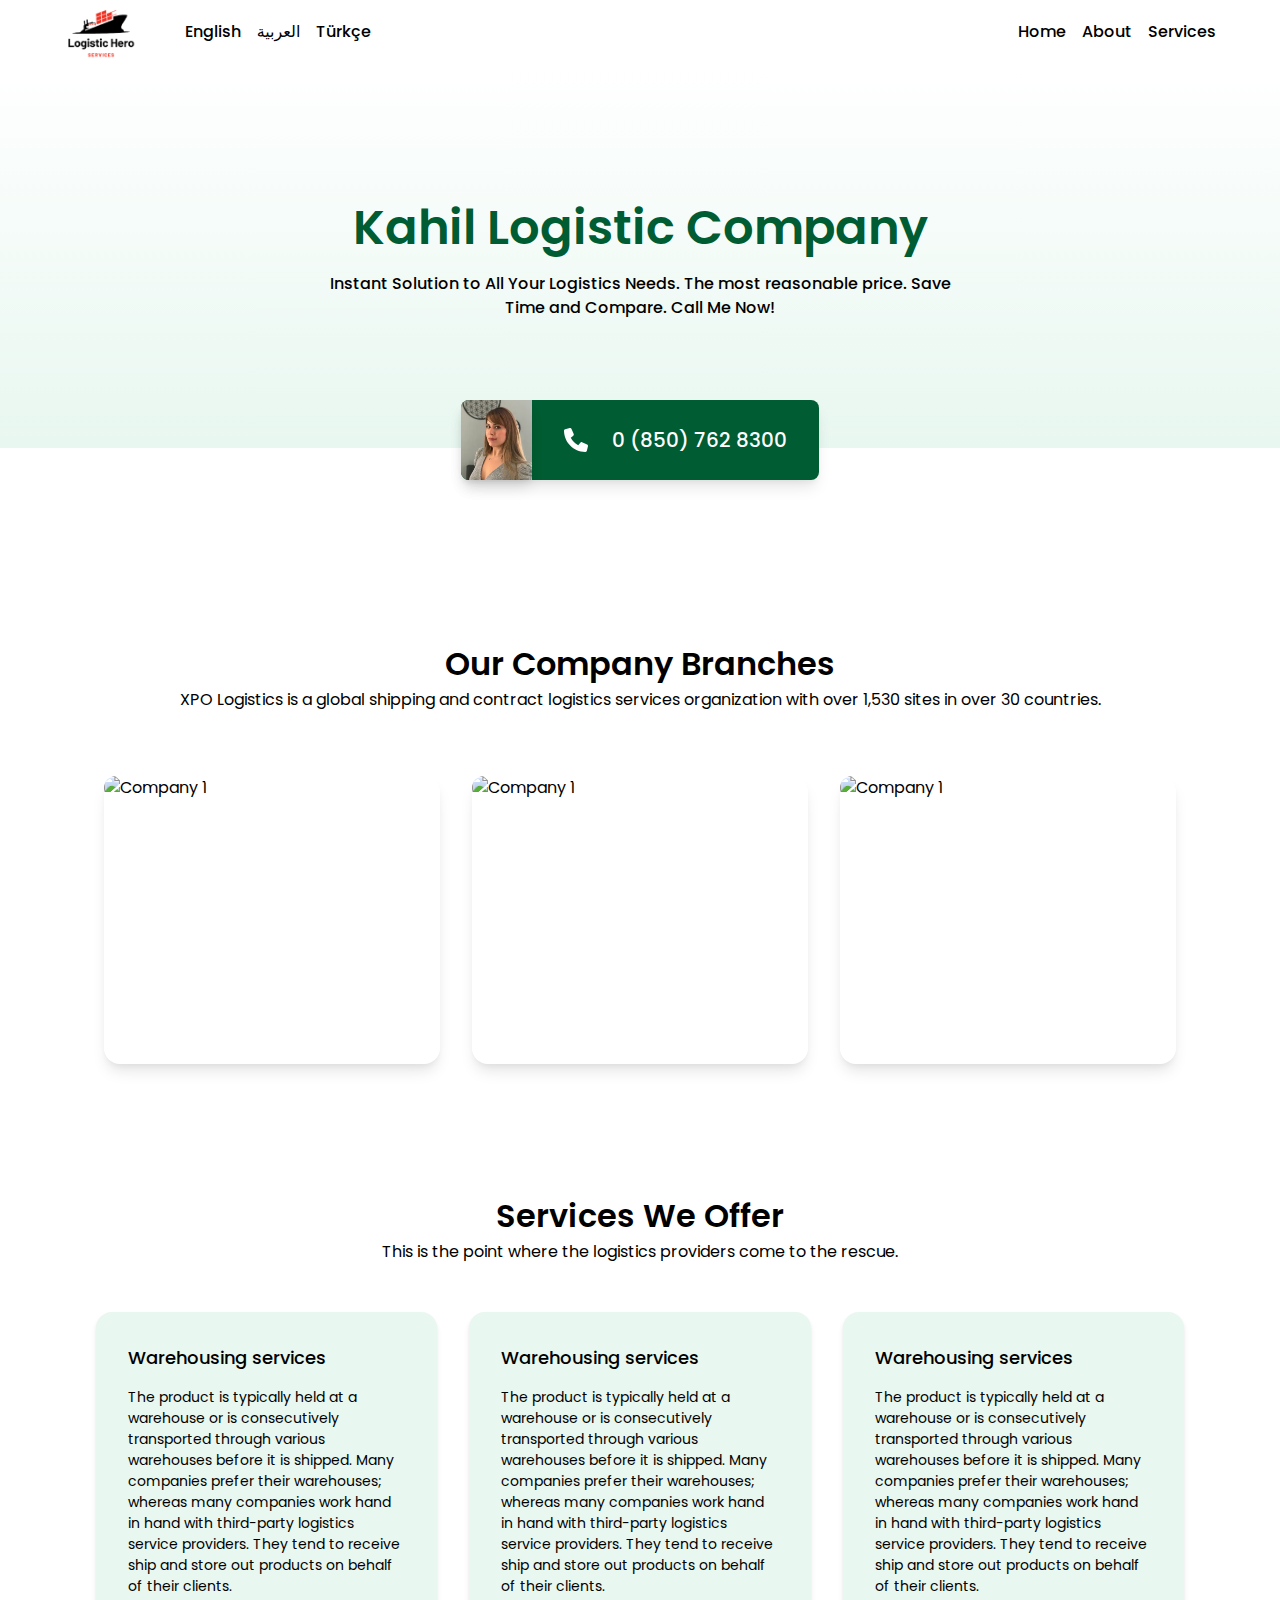
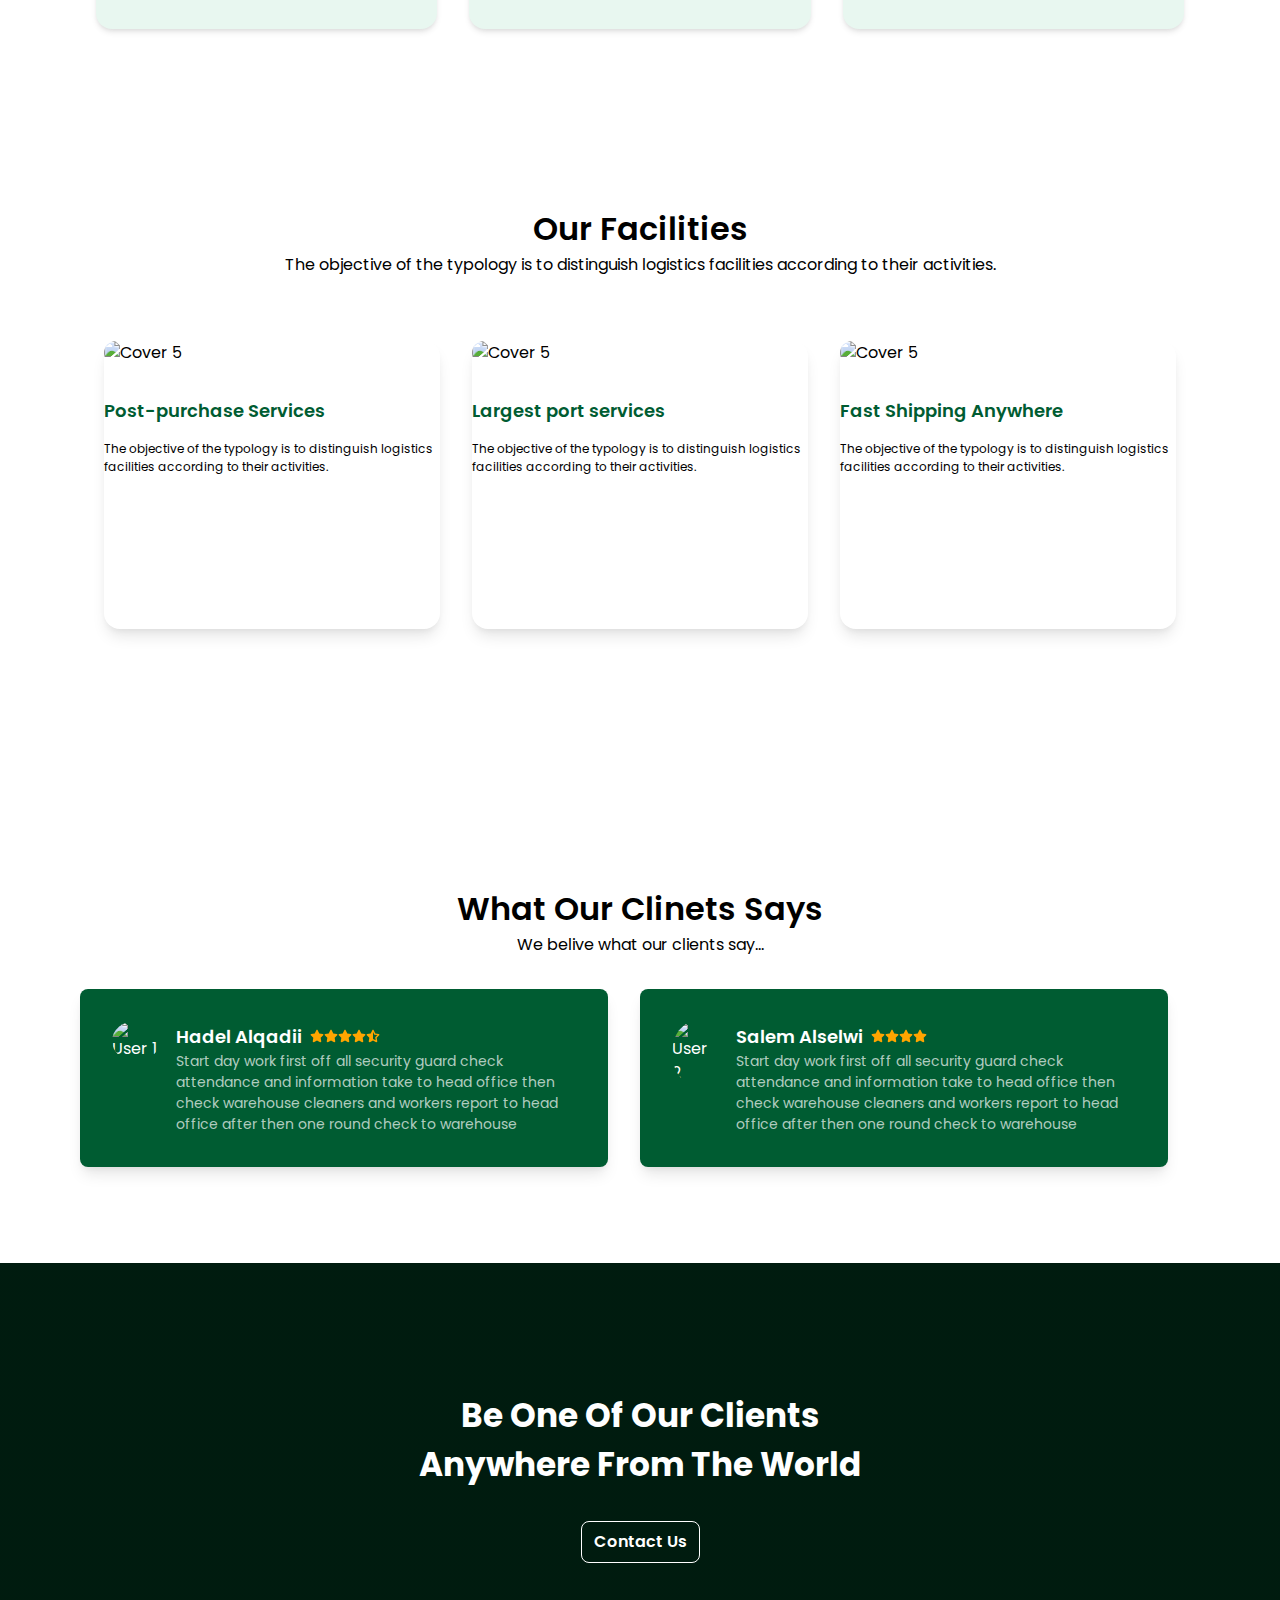
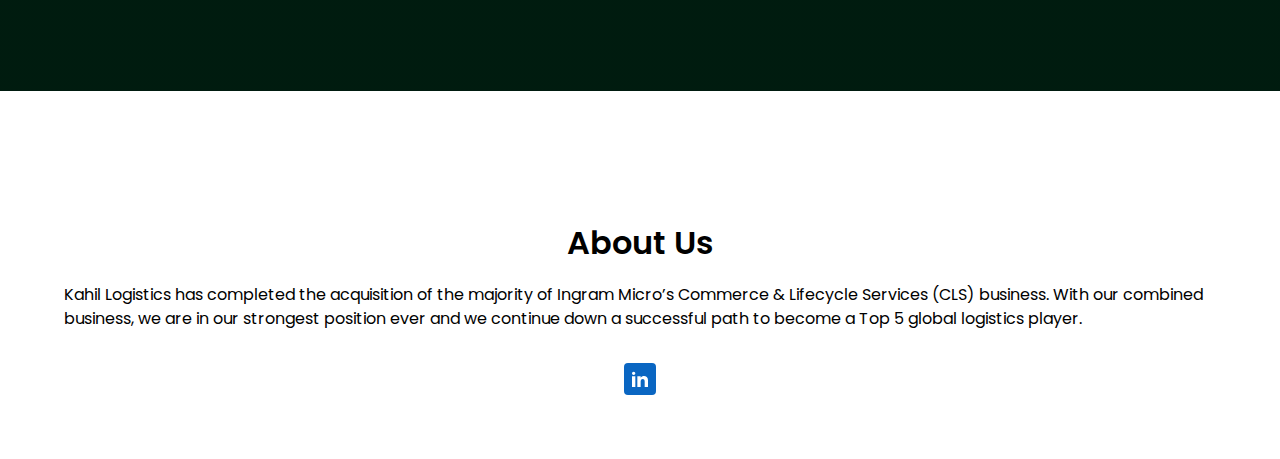
==== commit 1d5afb3d: "The design has been fixed and the Home page is completely finished." ====
--- a/index.html
+++ b/index.html
@@ -10,6 +10,27 @@
 </head>
 
 <body>
+    <div class="overlay"></div>
+    <div class="side-nav">
+        <button role="button" class="close-button">
+            <svg xmlns="http://www.w3.org/2000/svg" viewBox="0 0 320 512">
+                <path
+                    d="M310.6 361.4c12.5 12.5 12.5 32.75 0 45.25C304.4 412.9 296.2 416 288 416s-16.38-3.125-22.62-9.375L160 301.3L54.63 406.6C48.38 412.9 40.19 416 32 416S15.63 412.9 9.375 406.6c-12.5-12.5-12.5-32.75 0-45.25l105.4-105.4L9.375 150.6c-12.5-12.5-12.5-32.75 0-45.25s32.75-12.5 45.25 0L160 210.8l105.4-105.4c12.5-12.5 32.75-12.5 45.25 0s12.5 32.75 0 45.25l-105.4 105.4L310.6 361.4z" />
+            </svg>
+        </button>
+        <div class="link-title first">Select language</div>
+        <div class="links">
+            <a title="English" class="active" href="#!">English</a>
+            <a title="العربية" href="#!">العربية</a>
+            <a title="Türkçe" href="#!">Türkçe</a>
+        </div>
+        <div class="link-title">Pages</div>
+        <div class="links">
+            <a title="Home" class="active" href="#!">Home</a>
+            <a title="About" href="#!">About</a>
+            <a title="Services" href="#!">Services</a>
+        </div>
+    </div>
     <nav>
         <div class="flex">
             <a title="Kahil Logistic" href="#!" class="logo">
@@ -27,6 +48,12 @@
                 <a title="About" href="#!">About</a>
                 <a title="Services" href="#!">Services</a>
             </div>
+            <button role="button" class="side-button">
+                <svg xmlns="http://www.w3.org/2000/svg" viewBox="0 0 448 512">
+                    <path
+                        d="M0 96C0 78.33 14.33 64 32 64H416C433.7 64 448 78.33 448 96C448 113.7 433.7 128 416 128H32C14.33 128 0 113.7 0 96zM0 256C0 238.3 14.33 224 32 224H416C433.7 224 448 238.3 448 256C448 273.7 433.7 288 416 288H32C14.33 288 0 273.7 0 256zM416 448H32C14.33 448 0 433.7 0 416C0 398.3 14.33 384 32 384H416C433.7 384 448 398.3 448 416C448 433.7 433.7 448 416 448z" />
+                </svg>
+            </button>
         </div>
     </nav>
     <header>
@@ -36,12 +63,14 @@
                 and Compare. Call Me Now!</p>
             <a title="Call Me Now!" href="tel:+905307628300" class="mx-phone-button">
                 <img src="/images/marwah-e1650023155749.webp" alt="Marwah Kahil" />
-                <svg xmlns="http://www.w3.org/2000/svg" viewBox="0 0 512 512">
-                    <path
-                        d="M511.2 387l-23.25 100.8c-3.266 14.25-15.79 24.22-30.46 24.22C205.2 512 0 306.8 0 54.5c0-14.66 9.969-27.2 24.22-30.45l100.8-23.25C139.7-2.602 154.7 5.018 160.8 18.92l46.52 108.5c5.438 12.78 1.77 27.67-8.98 36.45L144.5 207.1c33.98 69.22 90.26 125.5 159.5 159.5l44.08-53.8c8.688-10.78 23.69-14.51 36.47-8.975l108.5 46.51C506.1 357.2 514.6 372.4 511.2 387z">
-                    </path>
-                </svg>
-                <span>0 (850) 762 8300</span>
+                <div class="icon-and-span-item">
+                    <svg xmlns="http://www.w3.org/2000/svg" viewBox="0 0 512 512">
+                        <path
+                            d="M511.2 387l-23.25 100.8c-3.266 14.25-15.79 24.22-30.46 24.22C205.2 512 0 306.8 0 54.5c0-14.66 9.969-27.2 24.22-30.45l100.8-23.25C139.7-2.602 154.7 5.018 160.8 18.92l46.52 108.5c5.438 12.78 1.77 27.67-8.98 36.45L144.5 207.1c33.98 69.22 90.26 125.5 159.5 159.5l44.08-53.8c8.688-10.78 23.69-14.51 36.47-8.975l108.5 46.51C506.1 357.2 514.6 372.4 511.2 387z">
+                        </path>
+                    </svg>
+                    <span>0 (850) 762 8300</span>
+                </div>
             </a>
         </div>
     </header>
@@ -128,11 +157,26 @@
                     <div class="user-name">
                         <span>Hadel Alqadii</span>
                         <div class="stars">
-                            <svg xmlns="http://www.w3.org/2000/svg" viewBox="0 0 576 512"><path d="M381.2 150.3L524.9 171.5C536.8 173.2 546.8 181.6 550.6 193.1C554.4 204.7 551.3 217.3 542.7 225.9L438.5 328.1L463.1 474.7C465.1 486.7 460.2 498.9 450.2 506C440.3 513.1 427.2 514 416.5 508.3L288.1 439.8L159.8 508.3C149 514 135.9 513.1 126 506C116.1 498.9 111.1 486.7 113.2 474.7L137.8 328.1L33.58 225.9C24.97 217.3 21.91 204.7 25.69 193.1C29.46 181.6 39.43 173.2 51.42 171.5L195 150.3L259.4 17.97C264.7 6.954 275.9-.0391 288.1-.0391C300.4-.0391 311.6 6.954 316.9 17.97L381.2 150.3z"/></svg>
-                            <svg xmlns="http://www.w3.org/2000/svg" viewBox="0 0 576 512"><path d="M381.2 150.3L524.9 171.5C536.8 173.2 546.8 181.6 550.6 193.1C554.4 204.7 551.3 217.3 542.7 225.9L438.5 328.1L463.1 474.7C465.1 486.7 460.2 498.9 450.2 506C440.3 513.1 427.2 514 416.5 508.3L288.1 439.8L159.8 508.3C149 514 135.9 513.1 126 506C116.1 498.9 111.1 486.7 113.2 474.7L137.8 328.1L33.58 225.9C24.97 217.3 21.91 204.7 25.69 193.1C29.46 181.6 39.43 173.2 51.42 171.5L195 150.3L259.4 17.97C264.7 6.954 275.9-.0391 288.1-.0391C300.4-.0391 311.6 6.954 316.9 17.97L381.2 150.3z"/></svg>
-                            <svg xmlns="http://www.w3.org/2000/svg" viewBox="0 0 576 512"><path d="M381.2 150.3L524.9 171.5C536.8 173.2 546.8 181.6 550.6 193.1C554.4 204.7 551.3 217.3 542.7 225.9L438.5 328.1L463.1 474.7C465.1 486.7 460.2 498.9 450.2 506C440.3 513.1 427.2 514 416.5 508.3L288.1 439.8L159.8 508.3C149 514 135.9 513.1 126 506C116.1 498.9 111.1 486.7 113.2 474.7L137.8 328.1L33.58 225.9C24.97 217.3 21.91 204.7 25.69 193.1C29.46 181.6 39.43 173.2 51.42 171.5L195 150.3L259.4 17.97C264.7 6.954 275.9-.0391 288.1-.0391C300.4-.0391 311.6 6.954 316.9 17.97L381.2 150.3z"/></svg>
-                            <svg xmlns="http://www.w3.org/2000/svg" viewBox="0 0 576 512"><path d="M381.2 150.3L524.9 171.5C536.8 173.2 546.8 181.6 550.6 193.1C554.4 204.7 551.3 217.3 542.7 225.9L438.5 328.1L463.1 474.7C465.1 486.7 460.2 498.9 450.2 506C440.3 513.1 427.2 514 416.5 508.3L288.1 439.8L159.8 508.3C149 514 135.9 513.1 126 506C116.1 498.9 111.1 486.7 113.2 474.7L137.8 328.1L33.58 225.9C24.97 217.3 21.91 204.7 25.69 193.1C29.46 181.6 39.43 173.2 51.42 171.5L195 150.3L259.4 17.97C264.7 6.954 275.9-.0391 288.1-.0391C300.4-.0391 311.6 6.954 316.9 17.97L381.2 150.3z"/></svg>
-                            <svg xmlns="http://www.w3.org/2000/svg" viewBox="0 0 576 512"><path d="M463.1 474.7C465.1 486.7 460.2 498.9 450.2 506C440.3 513.1 427.2 514 416.5 508.3L288.1 439.8L159.8 508.3C149 514 135.9 513.1 126 506C116.1 498.9 111.1 486.7 113.2 474.7L137.8 328.1L33.58 225.9C24.97 217.3 21.91 204.7 25.69 193.1C29.46 181.6 39.43 173.2 51.42 171.5L195 150.3L259.4 17.97C264.7 6.954 275.9-.0391 288.1-.0391C300.4-.0391 311.6 6.954 316.9 17.97L381.2 150.3L524.9 171.5C536.8 173.2 546.8 181.6 550.6 193.1C554.4 204.7 551.3 217.3 542.7 225.9L438.5 328.1L463.1 474.7zM288 376.4L288.1 376.3L399.7 435.9L378.4 309.6L469.2 219.8L343.8 201.4L288.1 86.85L288 87.14V376.4z"/></svg>
+                            <svg xmlns="http://www.w3.org/2000/svg" viewBox="0 0 576 512">
+                                <path
+                                    d="M381.2 150.3L524.9 171.5C536.8 173.2 546.8 181.6 550.6 193.1C554.4 204.7 551.3 217.3 542.7 225.9L438.5 328.1L463.1 474.7C465.1 486.7 460.2 498.9 450.2 506C440.3 513.1 427.2 514 416.5 508.3L288.1 439.8L159.8 508.3C149 514 135.9 513.1 126 506C116.1 498.9 111.1 486.7 113.2 474.7L137.8 328.1L33.58 225.9C24.97 217.3 21.91 204.7 25.69 193.1C29.46 181.6 39.43 173.2 51.42 171.5L195 150.3L259.4 17.97C264.7 6.954 275.9-.0391 288.1-.0391C300.4-.0391 311.6 6.954 316.9 17.97L381.2 150.3z" />
+                            </svg>
+                            <svg xmlns="http://www.w3.org/2000/svg" viewBox="0 0 576 512">
+                                <path
+                                    d="M381.2 150.3L524.9 171.5C536.8 173.2 546.8 181.6 550.6 193.1C554.4 204.7 551.3 217.3 542.7 225.9L438.5 328.1L463.1 474.7C465.1 486.7 460.2 498.9 450.2 506C440.3 513.1 427.2 514 416.5 508.3L288.1 439.8L159.8 508.3C149 514 135.9 513.1 126 506C116.1 498.9 111.1 486.7 113.2 474.7L137.8 328.1L33.58 225.9C24.97 217.3 21.91 204.7 25.69 193.1C29.46 181.6 39.43 173.2 51.42 171.5L195 150.3L259.4 17.97C264.7 6.954 275.9-.0391 288.1-.0391C300.4-.0391 311.6 6.954 316.9 17.97L381.2 150.3z" />
+                            </svg>
+                            <svg xmlns="http://www.w3.org/2000/svg" viewBox="0 0 576 512">
+                                <path
+                                    d="M381.2 150.3L524.9 171.5C536.8 173.2 546.8 181.6 550.6 193.1C554.4 204.7 551.3 217.3 542.7 225.9L438.5 328.1L463.1 474.7C465.1 486.7 460.2 498.9 450.2 506C440.3 513.1 427.2 514 416.5 508.3L288.1 439.8L159.8 508.3C149 514 135.9 513.1 126 506C116.1 498.9 111.1 486.7 113.2 474.7L137.8 328.1L33.58 225.9C24.97 217.3 21.91 204.7 25.69 193.1C29.46 181.6 39.43 173.2 51.42 171.5L195 150.3L259.4 17.97C264.7 6.954 275.9-.0391 288.1-.0391C300.4-.0391 311.6 6.954 316.9 17.97L381.2 150.3z" />
+                            </svg>
+                            <svg xmlns="http://www.w3.org/2000/svg" viewBox="0 0 576 512">
+                                <path
+                                    d="M381.2 150.3L524.9 171.5C536.8 173.2 546.8 181.6 550.6 193.1C554.4 204.7 551.3 217.3 542.7 225.9L438.5 328.1L463.1 474.7C465.1 486.7 460.2 498.9 450.2 506C440.3 513.1 427.2 514 416.5 508.3L288.1 439.8L159.8 508.3C149 514 135.9 513.1 126 506C116.1 498.9 111.1 486.7 113.2 474.7L137.8 328.1L33.58 225.9C24.97 217.3 21.91 204.7 25.69 193.1C29.46 181.6 39.43 173.2 51.42 171.5L195 150.3L259.4 17.97C264.7 6.954 275.9-.0391 288.1-.0391C300.4-.0391 311.6 6.954 316.9 17.97L381.2 150.3z" />
+                            </svg>
+                            <svg xmlns="http://www.w3.org/2000/svg" viewBox="0 0 576 512">
+                                <path
+                                    d="M463.1 474.7C465.1 486.7 460.2 498.9 450.2 506C440.3 513.1 427.2 514 416.5 508.3L288.1 439.8L159.8 508.3C149 514 135.9 513.1 126 506C116.1 498.9 111.1 486.7 113.2 474.7L137.8 328.1L33.58 225.9C24.97 217.3 21.91 204.7 25.69 193.1C29.46 181.6 39.43 173.2 51.42 171.5L195 150.3L259.4 17.97C264.7 6.954 275.9-.0391 288.1-.0391C300.4-.0391 311.6 6.954 316.9 17.97L381.2 150.3L524.9 171.5C536.8 173.2 546.8 181.6 550.6 193.1C554.4 204.7 551.3 217.3 542.7 225.9L438.5 328.1L463.1 474.7zM288 376.4L288.1 376.3L399.7 435.9L378.4 309.6L469.2 219.8L343.8 201.4L288.1 86.85L288 87.14V376.4z" />
+                            </svg>
                         </div>
                     </div>
                     <div class="comment-text">Start day work first off all security guard check attendance and
@@ -150,10 +194,22 @@
                     <div class="user-name">
                         <span>Salem Alselwi</span>
                         <div class="stars">
-                            <svg xmlns="http://www.w3.org/2000/svg" viewBox="0 0 576 512"><path d="M381.2 150.3L524.9 171.5C536.8 173.2 546.8 181.6 550.6 193.1C554.4 204.7 551.3 217.3 542.7 225.9L438.5 328.1L463.1 474.7C465.1 486.7 460.2 498.9 450.2 506C440.3 513.1 427.2 514 416.5 508.3L288.1 439.8L159.8 508.3C149 514 135.9 513.1 126 506C116.1 498.9 111.1 486.7 113.2 474.7L137.8 328.1L33.58 225.9C24.97 217.3 21.91 204.7 25.69 193.1C29.46 181.6 39.43 173.2 51.42 171.5L195 150.3L259.4 17.97C264.7 6.954 275.9-.0391 288.1-.0391C300.4-.0391 311.6 6.954 316.9 17.97L381.2 150.3z"/></svg>
-                            <svg xmlns="http://www.w3.org/2000/svg" viewBox="0 0 576 512"><path d="M381.2 150.3L524.9 171.5C536.8 173.2 546.8 181.6 550.6 193.1C554.4 204.7 551.3 217.3 542.7 225.9L438.5 328.1L463.1 474.7C465.1 486.7 460.2 498.9 450.2 506C440.3 513.1 427.2 514 416.5 508.3L288.1 439.8L159.8 508.3C149 514 135.9 513.1 126 506C116.1 498.9 111.1 486.7 113.2 474.7L137.8 328.1L33.58 225.9C24.97 217.3 21.91 204.7 25.69 193.1C29.46 181.6 39.43 173.2 51.42 171.5L195 150.3L259.4 17.97C264.7 6.954 275.9-.0391 288.1-.0391C300.4-.0391 311.6 6.954 316.9 17.97L381.2 150.3z"/></svg>
-                            <svg xmlns="http://www.w3.org/2000/svg" viewBox="0 0 576 512"><path d="M381.2 150.3L524.9 171.5C536.8 173.2 546.8 181.6 550.6 193.1C554.4 204.7 551.3 217.3 542.7 225.9L438.5 328.1L463.1 474.7C465.1 486.7 460.2 498.9 450.2 506C440.3 513.1 427.2 514 416.5 508.3L288.1 439.8L159.8 508.3C149 514 135.9 513.1 126 506C116.1 498.9 111.1 486.7 113.2 474.7L137.8 328.1L33.58 225.9C24.97 217.3 21.91 204.7 25.69 193.1C29.46 181.6 39.43 173.2 51.42 171.5L195 150.3L259.4 17.97C264.7 6.954 275.9-.0391 288.1-.0391C300.4-.0391 311.6 6.954 316.9 17.97L381.2 150.3z"/></svg>
-                            <svg xmlns="http://www.w3.org/2000/svg" viewBox="0 0 576 512"><path d="M381.2 150.3L524.9 171.5C536.8 173.2 546.8 181.6 550.6 193.1C554.4 204.7 551.3 217.3 542.7 225.9L438.5 328.1L463.1 474.7C465.1 486.7 460.2 498.9 450.2 506C440.3 513.1 427.2 514 416.5 508.3L288.1 439.8L159.8 508.3C149 514 135.9 513.1 126 506C116.1 498.9 111.1 486.7 113.2 474.7L137.8 328.1L33.58 225.9C24.97 217.3 21.91 204.7 25.69 193.1C29.46 181.6 39.43 173.2 51.42 171.5L195 150.3L259.4 17.97C264.7 6.954 275.9-.0391 288.1-.0391C300.4-.0391 311.6 6.954 316.9 17.97L381.2 150.3z"/></svg>
+                            <svg xmlns="http://www.w3.org/2000/svg" viewBox="0 0 576 512">
+                                <path
+                                    d="M381.2 150.3L524.9 171.5C536.8 173.2 546.8 181.6 550.6 193.1C554.4 204.7 551.3 217.3 542.7 225.9L438.5 328.1L463.1 474.7C465.1 486.7 460.2 498.9 450.2 506C440.3 513.1 427.2 514 416.5 508.3L288.1 439.8L159.8 508.3C149 514 135.9 513.1 126 506C116.1 498.9 111.1 486.7 113.2 474.7L137.8 328.1L33.58 225.9C24.97 217.3 21.91 204.7 25.69 193.1C29.46 181.6 39.43 173.2 51.42 171.5L195 150.3L259.4 17.97C264.7 6.954 275.9-.0391 288.1-.0391C300.4-.0391 311.6 6.954 316.9 17.97L381.2 150.3z" />
+                            </svg>
+                            <svg xmlns="http://www.w3.org/2000/svg" viewBox="0 0 576 512">
+                                <path
+                                    d="M381.2 150.3L524.9 171.5C536.8 173.2 546.8 181.6 550.6 193.1C554.4 204.7 551.3 217.3 542.7 225.9L438.5 328.1L463.1 474.7C465.1 486.7 460.2 498.9 450.2 506C440.3 513.1 427.2 514 416.5 508.3L288.1 439.8L159.8 508.3C149 514 135.9 513.1 126 506C116.1 498.9 111.1 486.7 113.2 474.7L137.8 328.1L33.58 225.9C24.97 217.3 21.91 204.7 25.69 193.1C29.46 181.6 39.43 173.2 51.42 171.5L195 150.3L259.4 17.97C264.7 6.954 275.9-.0391 288.1-.0391C300.4-.0391 311.6 6.954 316.9 17.97L381.2 150.3z" />
+                            </svg>
+                            <svg xmlns="http://www.w3.org/2000/svg" viewBox="0 0 576 512">
+                                <path
+                                    d="M381.2 150.3L524.9 171.5C536.8 173.2 546.8 181.6 550.6 193.1C554.4 204.7 551.3 217.3 542.7 225.9L438.5 328.1L463.1 474.7C465.1 486.7 460.2 498.9 450.2 506C440.3 513.1 427.2 514 416.5 508.3L288.1 439.8L159.8 508.3C149 514 135.9 513.1 126 506C116.1 498.9 111.1 486.7 113.2 474.7L137.8 328.1L33.58 225.9C24.97 217.3 21.91 204.7 25.69 193.1C29.46 181.6 39.43 173.2 51.42 171.5L195 150.3L259.4 17.97C264.7 6.954 275.9-.0391 288.1-.0391C300.4-.0391 311.6 6.954 316.9 17.97L381.2 150.3z" />
+                            </svg>
+                            <svg xmlns="http://www.w3.org/2000/svg" viewBox="0 0 576 512">
+                                <path
+                                    d="M381.2 150.3L524.9 171.5C536.8 173.2 546.8 181.6 550.6 193.1C554.4 204.7 551.3 217.3 542.7 225.9L438.5 328.1L463.1 474.7C465.1 486.7 460.2 498.9 450.2 506C440.3 513.1 427.2 514 416.5 508.3L288.1 439.8L159.8 508.3C149 514 135.9 513.1 126 506C116.1 498.9 111.1 486.7 113.2 474.7L137.8 328.1L33.58 225.9C24.97 217.3 21.91 204.7 25.69 193.1C29.46 181.6 39.43 173.2 51.42 171.5L195 150.3L259.4 17.97C264.7 6.954 275.9-.0391 288.1-.0391C300.4-.0391 311.6 6.954 316.9 17.97L381.2 150.3z" />
+                            </svg>
                         </div>
                     </div>
                     <div class="comment-text">Start day work first off all security guard check attendance and
--- a/css/style.min.css
+++ b/css/style.min.css
@@ -1,2 +1,2 @@
-@import url("https://fonts.googleapis.com/css2?family=Poppins:wght@400;500;600&display=swap");*{margin:0;padding:0;font-family:"Poppins",system-ui,sans-serif;line-height:1.5;-webkit-tap-highlight-color:transparent;-webkit-box-sizing:border-box;box-sizing:border-box}html,body{background-color:#fff;color:#000}a,button{text-decoration:none;background-color:initial;color:#000;display:-webkit-inline-box;display:-ms-inline-flexbox;display:inline-flex;-webkit-box-align:center;-ms-flex-align:center;align-items:center;-webkit-box-pack:center;-ms-flex-pack:center;justify-content:center;font-size:1rem;font-weight:500;-webkit-transition:all .3s;transition:all .3s;-webkit-user-select:none;-moz-user-select:none;-ms-user-select:none;user-select:none;cursor:pointer}img{height:100%}.flex{display:-webkit-box;display:-ms-flexbox;display:flex;-webkit-box-align:center;-ms-flex-align:center;align-items:center}nav{background-color:#fff;height:4rem;padding:0 4rem;display:-webkit-box;display:-ms-flexbox;display:flex;-webkit-box-align:center;-ms-flex-align:center;align-items:center;-webkit-box-pack:justify;-ms-flex-pack:justify;justify-content:space-between;position:-webkit-sticky;position:sticky;top:0;z-index:1;-webkit-transition:all .3s;transition:all .3s}nav.scrolled{-webkit-box-shadow:rgba(0,0,0,0.1) 0px 4px 6px -1px,rgba(0,0,0,0.06) 0px 2px 4px -1px;box-shadow:rgba(0,0,0,0.1) 0px 4px 6px -1px,rgba(0,0,0,0.06) 0px 2px 4px -1px}nav.scrolled a{font-size:0.875rem}nav.scrolled .logo{padding:0.375rem}nav .languages{display:-webkit-box;display:-ms-flexbox;display:flex;-webkit-box-align:center;-ms-flex-align:center;align-items:center;margin-left:3rem}nav .languages a{margin-right:1rem}nav .languages a:hover{color:#005c32}nav .languages a:last-child{margin-right:0}nav .links{display:-webkit-box;display:-ms-flexbox;display:flex;-webkit-box-align:center;-ms-flex-align:center;align-items:center}nav .links a{margin-right:1rem}nav .links a:hover{color:#005c32}nav .links a:last-child{margin-right:0}.logo{display:-webkit-box;display:-ms-flexbox;display:flex;-webkit-box-align:center;-ms-flex-align:center;align-items:center;-webkit-box-pack:center;-ms-flex-pack:center;justify-content:center;height:3.5rem}.header{display:-webkit-box;display:-ms-flexbox;display:flex;-webkit-box-orient:vertical;-webkit-box-direction:normal;-ms-flex-direction:column;flex-direction:column;-webkit-box-align:center;-ms-flex-align:center;align-items:center;-webkit-box-pack:center;-ms-flex-pack:center;justify-content:center;padding:8rem 0;color:#005c32;background:#ffe1e1;background:-webkit-gradient(linear, left top, left bottom, from(#fff), to(#f4fbf8));background:linear-gradient(180deg, #fff, #f4fbf8);position:relative}.header .header-title{font-size:3rem;font-weight:600}.header .header-desc{font-size:1rem;font-weight:500;max-width:40rem;text-align:center;color:#000}.header .mx-phone-button{position:absolute;height:5rem;padding:0 2rem 0 0;border-radius:0.5rem;font-size:1.25rem;font-weight:500;bottom:-2rem;background-color:#005c32;color:#fff;-webkit-box-shadow:rgba(0,0,0,0.1) 0px 10px 15px -3px,rgba(0,0,0,0.05) 0px 4px 6px -2px;box-shadow:rgba(0,0,0,0.1) 0px 10px 15px -3px,rgba(0,0,0,0.05) 0px 4px 6px -2px}.header .mx-phone-button img{height:5rem;border-radius:0.5rem 0 0 0.5rem;margin-right:2rem;-webkit-box-shadow:rgba(0,0,0,0.1) 0px 10px 15px -3px,rgba(0,0,0,0.05) 0px 4px 6px -2px;box-shadow:rgba(0,0,0,0.1) 0px 10px 15px -3px,rgba(0,0,0,0.05) 0px 4px 6px -2px}.header .mx-phone-button:hover{-webkit-transform:scale(0.95);transform:scale(0.95)}.header .mx-phone-button svg{width:1.5rem;height:1.5rem;margin-right:1.5rem;fill:#fff;-webkit-transition:fill .3s;transition:fill .3s}section{padding:4rem}section.company{margin-top:8rem}section.services .row{-ms-flex-wrap:nowrap;flex-wrap:nowrap;margin:2rem auto;max-width:70rem}section .section-title{font-size:2rem;font-weight:600;text-align:center}section .section-desc{font-size:1rem;text-align:center;margin-bottom:2rem}section.testimonials{padding-top:12rem}section.testimonials .row{-ms-flex-wrap:nowrap;flex-wrap:nowrap;margin:2rem auto;max-width:70rem}.row{display:-webkit-box;display:-ms-flexbox;display:flex;-ms-flex-wrap:wrap;flex-wrap:wrap;-webkit-box-align:center;-ms-flex-align:center;align-items:center;-webkit-box-pack:center;-ms-flex-pack:center;justify-content:center;margin-top:4rem}.card{background:#f4fbf8;font-size:0.875rem;padding:2rem;margin:1rem;border-radius:1rem;-webkit-box-shadow:rgba(0,0,0,0.1) 0px 4px 6px -1px,rgba(0,0,0,0.06) 0px 2px 4px -1px;box-shadow:rgba(0,0,0,0.1) 0px 4px 6px -1px,rgba(0,0,0,0.06) 0px 2px 4px -1px;-webkit-transition:-webkit-box-shadow .3s,-webkit-transform .3s;transition:-webkit-box-shadow .3s,-webkit-transform .3s;transition:box-shadow .3s,transform .3s;transition:box-shadow .3s,transform .3s,-webkit-box-shadow .3s,-webkit-transform .3s}.card .card-title{font-size:1.125rem;font-weight:500;margin-bottom:1rem}.card:hover{-webkit-box-shadow:none;box-shadow:none;-webkit-transform:scale(0.95);transform:scale(0.95)}.image-card{width:21rem;height:18rem;margin-right:2rem;-o-object-fit:cover;object-fit:cover;border-radius:1rem;position:relative;-webkit-box-shadow:rgba(0,0,0,0.1) 0px 10px 15px -3px,rgba(0,0,0,0.05) 0px 4px 6px -2px;box-shadow:rgba(0,0,0,0.1) 0px 10px 15px -3px,rgba(0,0,0,0.05) 0px 4px 6px -2px}.image-card:last-child{margin-right:0}.image-card img{width:100%;height:100%;border-radius:1rem}.image-card .image-layer{position:absolute;top:0;left:0;display:-webkit-box;display:-ms-flexbox;display:flex;-webkit-box-align:center;-ms-flex-align:center;align-items:center;-webkit-box-pack:center;-ms-flex-pack:center;justify-content:center;height:100%;width:100%;color:#fff;border-radius:1rem;background-color:transparent;-webkit-backdrop-filter:initial;backdrop-filter:initial;opacity:0;-webkit-transition:all .3s;transition:all .3s;cursor:pointer}.image-card .image-layer:hover{-webkit-backdrop-filter:blur(0.25rem);backdrop-filter:blur(0.25rem);background-color:rgba(0,92,50,0.75);opacity:1}.image-card .image-layer:hover span{-webkit-transform:translateY(0);transform:translateY(0)}.image-card .image-layer span{-webkit-transform:translateY(9.5rem);transform:translateY(9.5rem);-webkit-transition:all .3s;transition:all .3s;font-size:1rem;font-weight:600;pointer-events:none}.image-round{width:21rem;height:18rem;margin-right:2rem;-o-object-fit:cover;object-fit:cover;border-radius:1rem;position:relative;-webkit-box-shadow:rgba(0,0,0,0.1) 0px 10px 15px -3px,rgba(0,0,0,0.05) 0px 4px 6px -2px;box-shadow:rgba(0,0,0,0.1) 0px 10px 15px -3px,rgba(0,0,0,0.05) 0px 4px 6px -2px}.image-round:last-child{margin-right:0}.image-round img{width:100%;height:100%;border-radius:1rem}.image-round .image-header{font-size:1.125rem;font-weight:600;margin:2rem 0 1rem;color:#005c32}.image-round .image-text{font-size:0.75rem}.comment{background:#005c32;color:#fff;display:-webkit-box;display:-ms-flexbox;display:flex;-webkit-box-align:start;-ms-flex-align:start;align-items:flex-start;-webkit-box-pack:center;-ms-flex-pack:center;justify-content:center;margin-right:2rem;border-radius:0.5rem;padding:2rem;-webkit-box-shadow:rgba(0,0,0,0.1) 0px 10px 15px -3px,rgba(0,0,0,0.05) 0px 4px 6px -2px;box-shadow:rgba(0,0,0,0.1) 0px 10px 15px -3px,rgba(0,0,0,0.05) 0px 4px 6px -2px;cursor:pointer;-webkit-user-select:none;-moz-user-select:none;-ms-user-select:none;user-select:none;-webkit-transition:all .3s;transition:all .3s}.comment:hover{background-color:#121212}.comment .stars{display:-webkit-box;display:-ms-flexbox;display:flex;-webkit-box-align:center;-ms-flex-align:center;align-items:center;-webkit-box-pack:start;-ms-flex-pack:start;justify-content:flex-start;margin:0.5rem 0 0.5rem 0.5rem}.comment .stars svg{width:0.875rem;height:0.875rem;fill:orange}.comment .user-image{width:3rem;min-width:3rem;height:3rem;min-height:3rem;margin-right:1rem}.comment .user-image img{width:100%;height:100%;-o-object-fit:cover;object-fit:cover;border-radius:50%}.comment .user-name{font-size:1.125rem;font-weight:600;display:-webkit-box;display:-ms-flexbox;display:flex;-webkit-box-align:center;-ms-flex-align:center;align-items:center}.comment .comment-text{font-size:0.875rem;color:rgba(255,255,255,0.7)}.cta{width:100%;padding:8rem 0;display:-webkit-box;display:-ms-flexbox;display:flex;-webkit-box-align:center;-ms-flex-align:center;align-items:center;-webkit-box-pack:center;-ms-flex-pack:center;justify-content:center;-webkit-box-orient:vertical;-webkit-box-direction:normal;-ms-flex-direction:column;flex-direction:column;color:#fff;background-color:#005c32;background-image:-webkit-gradient(linear, left top, left bottom, from(rgba(0,0,0,0.7)), to(rgba(0,0,0,0.7))),url(https://www.kahillogistic.com/images/cover8.jpg);background-image:linear-gradient(rgba(0,0,0,0.7), rgba(0,0,0,0.7)),url(https://www.kahillogistic.com/images/cover8.jpg);background-size:cover;background-position:center;background-repeat:no-repeat;font-size:1.75rem}.cta .cta-text{text-align:center;max-width:30rem}.cta button,.cta a{margin-top:2rem;color:#fff;border:1px solid #fff;border-radius:0.5rem;padding:0.5rem 0.75rem;font-size:1rem;font-weight:600}.cta button:hover,.cta a:hover{background-color:#fff;color:#000}footer{background-color:#fff;color:#000;display:-webkit-box;display:-ms-flexbox;display:flex;-webkit-box-align:center;-ms-flex-align:center;align-items:center;-webkit-box-pack:center;-ms-flex-pack:center;justify-content:center;-webkit-box-orient:vertical;-webkit-box-direction:normal;-ms-flex-direction:column;flex-direction:column;padding:8rem 0 4rem}footer .footer-title{font-size:2rem;font-weight:600;text-align:center;margin-bottom:1rem}footer .footer-desc{padding:0 1rem;max-width:74rem;text-align:left}footer .linkedin{margin-top:2rem;background-color:#0A66C2;color:#fff;padding:0.5rem;border-radius:0.25rem}footer .linkedin:hover{border-radius:50%}footer .linkedin svg{width:1rem;height:1rem;fill:#fff}
+@import url("https://fonts.googleapis.com/css2?family=Poppins:wght@400;500;600&display=swap");*{margin:0;padding:0;font-family:"Poppins",system-ui,sans-serif;line-height:1.5;-webkit-tap-highlight-color:transparent;-webkit-box-sizing:border-box;box-sizing:border-box}html,body{background-color:#fff;color:#000}html.side-bar-open,body.side-bar-open{overflow:hidden}a,button{text-decoration:none;background-color:initial;color:#000;display:-webkit-inline-box;display:-ms-inline-flexbox;display:inline-flex;-webkit-box-align:center;-ms-flex-align:center;align-items:center;-webkit-box-pack:center;-ms-flex-pack:center;justify-content:center;font-size:1rem;font-weight:500;-webkit-transition:all .3s;transition:all .3s;-webkit-user-select:none;-moz-user-select:none;-ms-user-select:none;user-select:none;cursor:pointer}img{height:100%}.flex{display:-webkit-box;display:-ms-flexbox;display:flex;-webkit-box-align:center;-ms-flex-align:center;align-items:center}nav{background-color:#fff;height:4rem;padding:0 4rem;display:-webkit-box;display:-ms-flexbox;display:flex;-webkit-box-align:center;-ms-flex-align:center;align-items:center;-webkit-box-pack:justify;-ms-flex-pack:justify;justify-content:space-between;position:-webkit-sticky;position:sticky;top:0;z-index:1;-webkit-transition:all .3s;transition:all .3s}nav.scrolled{-webkit-box-shadow:rgba(0,0,0,0.1) 0px 4px 6px -1px,rgba(0,0,0,0.06) 0px 2px 4px -1px;box-shadow:rgba(0,0,0,0.1) 0px 4px 6px -1px,rgba(0,0,0,0.06) 0px 2px 4px -1px}nav.scrolled a{font-size:0.875rem}nav.scrolled .logo{padding:0.375rem}nav .languages{display:-webkit-box;display:-ms-flexbox;display:flex;-webkit-box-align:center;-ms-flex-align:center;align-items:center;margin-left:3rem}nav .languages a{margin-right:1rem}nav .languages a:hover{color:#005c32;text-decoration:underline}nav .languages a:last-child{margin-right:0}nav .links{display:-webkit-box;display:-ms-flexbox;display:flex;-webkit-box-align:center;-ms-flex-align:center;align-items:center}nav .links a{margin-right:1rem}nav .links a:hover{color:#005c32;text-decoration:underline}nav .links a:last-child{margin-right:0}.logo{display:-webkit-box;display:-ms-flexbox;display:flex;-webkit-box-align:center;-ms-flex-align:center;align-items:center;-webkit-box-pack:center;-ms-flex-pack:center;justify-content:center;height:3.5rem}.header{display:-webkit-box;display:-ms-flexbox;display:flex;-webkit-box-orient:vertical;-webkit-box-direction:normal;-ms-flex-direction:column;flex-direction:column;-webkit-box-align:center;-ms-flex-align:center;align-items:center;-webkit-box-pack:center;-ms-flex-pack:center;justify-content:center;padding:8rem 0;color:#005c32;background:#ffe1e1;background:-webkit-gradient(linear, left top, left bottom, from(#fff), to(#e8f7f0));background:linear-gradient(180deg, #fff, #e8f7f0);position:relative}.header .header-title{font-size:3rem;font-weight:600;text-align:center;margin-bottom:0.5rem;-webkit-transition:font-size .3s;transition:font-size .3s}.header .header-desc{font-size:1rem;font-weight:500;max-width:40rem;text-align:center;margin:0 1rem;color:#000}.header .mx-phone-button{position:absolute;height:5rem;padding:0 2rem 0 0;border-radius:0.5rem;font-size:1.25rem;font-weight:500;bottom:-2rem;background-color:#005c32;color:#fff;-webkit-box-shadow:rgba(0,0,0,0.1) 0px 10px 15px -3px,rgba(0,0,0,0.05) 0px 4px 6px -2px;box-shadow:rgba(0,0,0,0.1) 0px 10px 15px -3px,rgba(0,0,0,0.05) 0px 4px 6px -2px}.header .mx-phone-button .icon-and-span-item{display:-webkit-box;display:-ms-flexbox;display:flex;-webkit-box-align:center;-ms-flex-align:center;align-items:center}.header .mx-phone-button img{height:5rem;border-radius:0.5rem 0 0 0.5rem;margin-right:2rem;-webkit-box-shadow:rgba(0,0,0,0.1) 0px 10px 15px -3px,rgba(0,0,0,0.05) 0px 4px 6px -2px;box-shadow:rgba(0,0,0,0.1) 0px 10px 15px -3px,rgba(0,0,0,0.05) 0px 4px 6px -2px;-webkit-transition:all .3s;transition:all .3s}.header .mx-phone-button:hover{-webkit-transform:scale(0.95);transform:scale(0.95);-webkit-animation:none;animation:none}.header .mx-phone-button svg{width:1.5rem;height:1.5rem;margin-right:1.5rem;fill:#fff;-webkit-transition:fill .3s;transition:fill .3s}section{padding:4rem}section.company{margin-top:8rem}section.services .row{-ms-flex-wrap:nowrap;flex-wrap:nowrap;margin:2rem auto;max-width:70rem}section .section-title{font-size:2rem;font-weight:600;text-align:center}section .section-desc{font-size:1rem;text-align:center;margin:0 1rem 2rem}section.testimonials{padding-top:12rem}section.testimonials .row{-ms-flex-wrap:nowrap;flex-wrap:nowrap;margin:2rem auto;max-width:70rem}.row{display:-webkit-box;display:-ms-flexbox;display:flex;-ms-flex-wrap:nowrap;flex-wrap:nowrap;-webkit-box-align:center;-ms-flex-align:center;align-items:center;-webkit-box-pack:center;-ms-flex-pack:center;justify-content:center;margin-top:4rem}.card{background:#e8f7f0;font-size:0.875rem;padding:2rem;margin:1rem;border-radius:1rem;-webkit-box-shadow:rgba(0,0,0,0.1) 0px 4px 6px -1px,rgba(0,0,0,0.06) 0px 2px 4px -1px;box-shadow:rgba(0,0,0,0.1) 0px 4px 6px -1px,rgba(0,0,0,0.06) 0px 2px 4px -1px;-webkit-transition:-webkit-box-shadow .3s,-webkit-transform .3s;transition:-webkit-box-shadow .3s,-webkit-transform .3s;transition:box-shadow .3s,transform .3s;transition:box-shadow .3s,transform .3s,-webkit-box-shadow .3s,-webkit-transform .3s}.card .card-title{font-size:1.125rem;font-weight:500;margin-bottom:1rem}.card:hover{-webkit-box-shadow:none;box-shadow:none;-webkit-transform:scale(0.95);transform:scale(0.95)}.image-card{width:21rem;height:18rem;margin-right:2rem;-o-object-fit:cover;object-fit:cover;border-radius:1rem;position:relative;-webkit-box-shadow:rgba(0,0,0,0.1) 0px 10px 15px -3px,rgba(0,0,0,0.05) 0px 4px 6px -2px;box-shadow:rgba(0,0,0,0.1) 0px 10px 15px -3px,rgba(0,0,0,0.05) 0px 4px 6px -2px;-webkit-transition:all .3s;transition:all .3s}.image-card:last-child{margin-right:0}.image-card img{width:100%;height:100%;border-radius:1rem}.image-card .image-layer{position:absolute;top:0;left:0;display:-webkit-box;display:-ms-flexbox;display:flex;-webkit-box-align:center;-ms-flex-align:center;align-items:center;-webkit-box-pack:center;-ms-flex-pack:center;justify-content:center;height:100%;width:100%;color:#fff;border-radius:1rem;background-color:transparent;-webkit-backdrop-filter:initial;backdrop-filter:initial;opacity:0;-webkit-transition:all .3s;transition:all .3s;cursor:pointer}.image-card .image-layer:hover{-webkit-backdrop-filter:blur(0.25rem);backdrop-filter:blur(0.25rem);background-color:rgba(0,92,50,0.75);opacity:1}.image-card .image-layer:hover span{-webkit-transform:translateY(0);transform:translateY(0)}.image-card .image-layer span{-webkit-transform:translateY(9.5rem);transform:translateY(9.5rem);-webkit-transition:all .3s;transition:all .3s;font-size:1rem;font-weight:600;pointer-events:none}.image-round{width:21rem;height:18rem;margin-right:2rem;-o-object-fit:cover;object-fit:cover;border-radius:1rem;position:relative;-webkit-box-shadow:rgba(0,0,0,0.1) 0px 10px 15px -3px,rgba(0,0,0,0.05) 0px 4px 6px -2px;box-shadow:rgba(0,0,0,0.1) 0px 10px 15px -3px,rgba(0,0,0,0.05) 0px 4px 6px -2px}.image-round:last-child{margin-right:0}.image-round img{width:100%;height:100%;border-radius:1rem}.image-round .image-header{font-size:1.125rem;font-weight:600;margin:2rem 0 1rem;color:#005c32}.image-round .image-text{font-size:0.75rem}.comment{background:#005c32;color:#fff;display:-webkit-box;display:-ms-flexbox;display:flex;-webkit-box-align:start;-ms-flex-align:start;align-items:flex-start;-webkit-box-pack:center;-ms-flex-pack:center;justify-content:center;margin-right:2rem;border-radius:0.5rem;padding:2rem;-webkit-box-shadow:rgba(0,0,0,0.1) 0px 10px 15px -3px,rgba(0,0,0,0.05) 0px 4px 6px -2px;box-shadow:rgba(0,0,0,0.1) 0px 10px 15px -3px,rgba(0,0,0,0.05) 0px 4px 6px -2px;cursor:pointer;-webkit-user-select:none;-moz-user-select:none;-ms-user-select:none;user-select:none;-webkit-transition:all .3s;transition:all .3s}.comment:hover{background-color:#121212}.comment .stars{display:-webkit-box;display:-ms-flexbox;display:flex;-webkit-box-align:center;-ms-flex-align:center;align-items:center;-webkit-box-pack:start;-ms-flex-pack:start;justify-content:flex-start;margin:0.5rem 0 0.5rem 0.5rem}.comment .stars svg{width:0.875rem;height:0.875rem;fill:orange}.comment .user-image{width:3rem;min-width:3rem;height:3rem;min-height:3rem;margin-right:1rem}.comment .user-image img{width:100%;height:100%;-o-object-fit:cover;object-fit:cover;border-radius:50%}.comment .user-name{font-size:1.125rem;font-weight:600;display:-webkit-box;display:-ms-flexbox;display:flex;-webkit-box-align:center;-ms-flex-align:center;align-items:center}.comment .comment-text{font-size:0.875rem;color:rgba(255,255,255,0.7)}.cta{width:100%;padding:8rem 0;display:-webkit-box;display:-ms-flexbox;display:flex;-webkit-box-align:center;-ms-flex-align:center;align-items:center;-webkit-box-pack:center;-ms-flex-pack:center;justify-content:center;-webkit-box-orient:vertical;-webkit-box-direction:normal;-ms-flex-direction:column;flex-direction:column;color:#fff;background-color:#005c32;background-image:-webkit-gradient(linear, left top, left bottom, from(rgba(0,0,0,0.7)), to(rgba(0,0,0,0.7))),url(https://www.kahillogistic.com/images/cover8.jpg);background-image:linear-gradient(rgba(0,0,0,0.7), rgba(0,0,0,0.7)),url(https://www.kahillogistic.com/images/cover8.jpg);background-size:cover;background-position:center;background-repeat:no-repeat;font-size:1.75rem}.cta .cta-text{text-align:center;max-width:30rem}.cta button,.cta a{margin-top:2rem;color:#fff;border:1px solid #fff;border-radius:0.5rem;padding:0.5rem 0.75rem;font-size:1rem;font-weight:600}.cta button:hover,.cta a:hover{background-color:#fff;color:#000}footer{background-color:#fff;color:#000;display:-webkit-box;display:-ms-flexbox;display:flex;-webkit-box-align:center;-ms-flex-align:center;align-items:center;-webkit-box-pack:center;-ms-flex-pack:center;justify-content:center;-webkit-box-orient:vertical;-webkit-box-direction:normal;-ms-flex-direction:column;flex-direction:column;padding:8rem 0 4rem}footer .footer-title{font-size:2rem;font-weight:600;text-align:center;margin-bottom:1rem}footer .footer-desc{padding:0 1rem;max-width:74rem;text-align:left}footer .linkedin{margin-top:2rem;background-color:#0A66C2;color:#fff;padding:0.5rem;border-radius:0.25rem}footer .linkedin:hover{border-radius:50%}footer .linkedin svg{width:1rem;height:1rem;fill:#fff}.side-nav{position:fixed;top:0;right:0;width:16rem;height:100%;background:#fff;z-index:3;-webkit-box-shadow:rgba(0,0,0,0.1) 0px 10px 15px -3px,rgba(0,0,0,0.05) 0px 4px 6px -2px;box-shadow:rgba(0,0,0,0.1) 0px 10px 15px -3px,rgba(0,0,0,0.05) 0px 4px 6px -2px;display:-webkit-box;display:-ms-flexbox;display:flex;-webkit-box-orient:vertical;-webkit-box-direction:normal;-ms-flex-direction:column;flex-direction:column;-webkit-box-align:center;-ms-flex-align:center;align-items:center;padding:2rem 0;z-index:3;-webkit-transform:translateX(20rem);transform:translateX(20rem);-webkit-transition:all .3s;transition:all .3s}.side-nav.active{-webkit-transform:translateX(0);transform:translateX(0)}.side-nav .close-button{width:1.75rem;height:1.75rem;border:none;position:absolute;top:1.5rem;left:1.5rem;border-radius:50%;-webkit-box-shadow:rgba(0,0,0,0.1) 0px 1px 3px 0px,rgba(0,0,0,0.06) 0px 1px 2px 0px;box-shadow:rgba(0,0,0,0.1) 0px 1px 3px 0px,rgba(0,0,0,0.06) 0px 1px 2px 0px;display:-webkit-box;display:-ms-flexbox;display:flex;-webkit-box-align:center;-ms-flex-align:center;align-items:center;-webkit-box-pack:center;-ms-flex-pack:center;justify-content:center;color:#005c32}.side-nav .close-button svg{fill:currentColor;width:1.125rem;height:1.125rem}.side-nav .link-title{width:100%;padding:1rem 2rem;font-size:0.875rem;font-weight:500}.side-nav .link-title.first{margin-top:3rem}.side-nav .links{display:-webkit-box;display:-ms-flexbox;display:flex;-webkit-box-align:center;-ms-flex-align:center;align-items:center;-webkit-box-pack:center;-ms-flex-pack:center;justify-content:center;-webkit-box-orient:vertical;-webkit-box-direction:normal;-ms-flex-direction:column;flex-direction:column;width:100%;margin-bottom:4rem}.side-nav .links a{width:100%;padding:0.75rem 0;border-bottom:1px solid rgba(0,0,0,0.05)}.side-nav .links a:first-child{border-top:1px solid rgba(0,0,0,0.05)}.side-nav .links a.active{background-color:#e8f7f0;color:#005c32}.overlay{display:none;position:fixed;top:0;left:0;width:100%;height:100%;background-color:rgba(0,0,0,0.7);-webkit-backdrop-filter:blur(0.5rem);backdrop-filter:blur(0.5rem);z-index:2}.overlay.active{display:block}.side-button{display:-webkit-box;display:-ms-flexbox;display:flex;-webkit-box-align:center;-ms-flex-align:center;align-items:center;-webkit-box-pack:center;-ms-flex-pack:center;justify-content:center;border:0;display:none;padding:0.5rem;border-radius:0.5rem}.side-button svg{fill:currentColor;width:1.5rem;height:1.5rem}@media all and (max-width: 1024px){nav{padding:0 3rem}.image-card,.image-round{width:calc(100% / 3);height:23vw}.services .row{-ms-flex-wrap:wrap !important;flex-wrap:wrap !important}.card{width:100%}.comment{-webkit-box-orient:vertical;-webkit-box-direction:normal;-ms-flex-direction:column;flex-direction:column;-webkit-box-align:center;-ms-flex-align:center;align-items:center}.comment .user-image{margin-bottom:1rem}.comment .user-name,.comment .comment-text{-webkit-box-pack:center;-ms-flex-pack:center;justify-content:center;text-align:center}.mx-phone-button{font-size:1rem !important;height:4.5rem !important}.mx-phone-button svg{width:1.25rem !important;height:1.25rem !important}.mx-phone-button img{height:4.5rem !important}.cta{font-size:1.5rem}}@media all and (max-width: 768px){nav{padding:0 2rem}nav .languages,nav .links{display:none}nav .side-button{display:-webkit-box;display:-ms-flexbox;display:flex}.header-title{font-size:2rem !important;margin:0 2rem}.header-desc{font-size:0.875rem !important;max-width:30rem !important}.cta{font-size:1.25rem}.cta .cta-text{max-width:25rem}footer{padding-bottom:9rem}footer .footer-desc{font-size:0.875rem}}@media all and (max-width: 480px){nav{padding:0 1rem}.header{padding:4rem 0}section{padding:1rem}.company .row,.facilities .row{-webkit-box-orient:vertical;-webkit-box-direction:normal;-ms-flex-direction:column;flex-direction:column;-webkit-box-align:center;-ms-flex-align:center;align-items:center}.image-card,.image-round{width:80%;height:18rem;margin-right:0}.image-card{margin-bottom:2rem}.image-round{margin-bottom:12rem}.image-round:last-child{margin-bottom:0}.testimonials .row{-webkit-box-orient:vertical;-webkit-box-direction:normal;-ms-flex-direction:column;flex-direction:column}.testimonials .row .comment{width:80%;margin-right:0;margin-bottom:2rem}.mx-phone-button{position:fixed !important;bottom:1rem !important;font-size:0.875rem !important;height:4.5rem !important;-webkit-box-pack:start !important;-ms-flex-pack:start !important;justify-content:flex-start !important;padding:0 !important;width:90%;z-index:1}.mx-phone-button .icon-and-span-item{-webkit-box-pack:center;-ms-flex-pack:center;justify-content:center;width:100%}.mx-phone-button svg{width:1.25rem !important;height:1.25rem !important}.mx-phone-button img{height:4.5rem !important;margin-right:0 !important}.cta{font-size:1.125rem}.cta .cta-text{max-width:20rem}}@media all and (max-width: 320px){.mx-phone-button svg{display:none}}
 /*# sourceMappingURL=style.min.css.map */